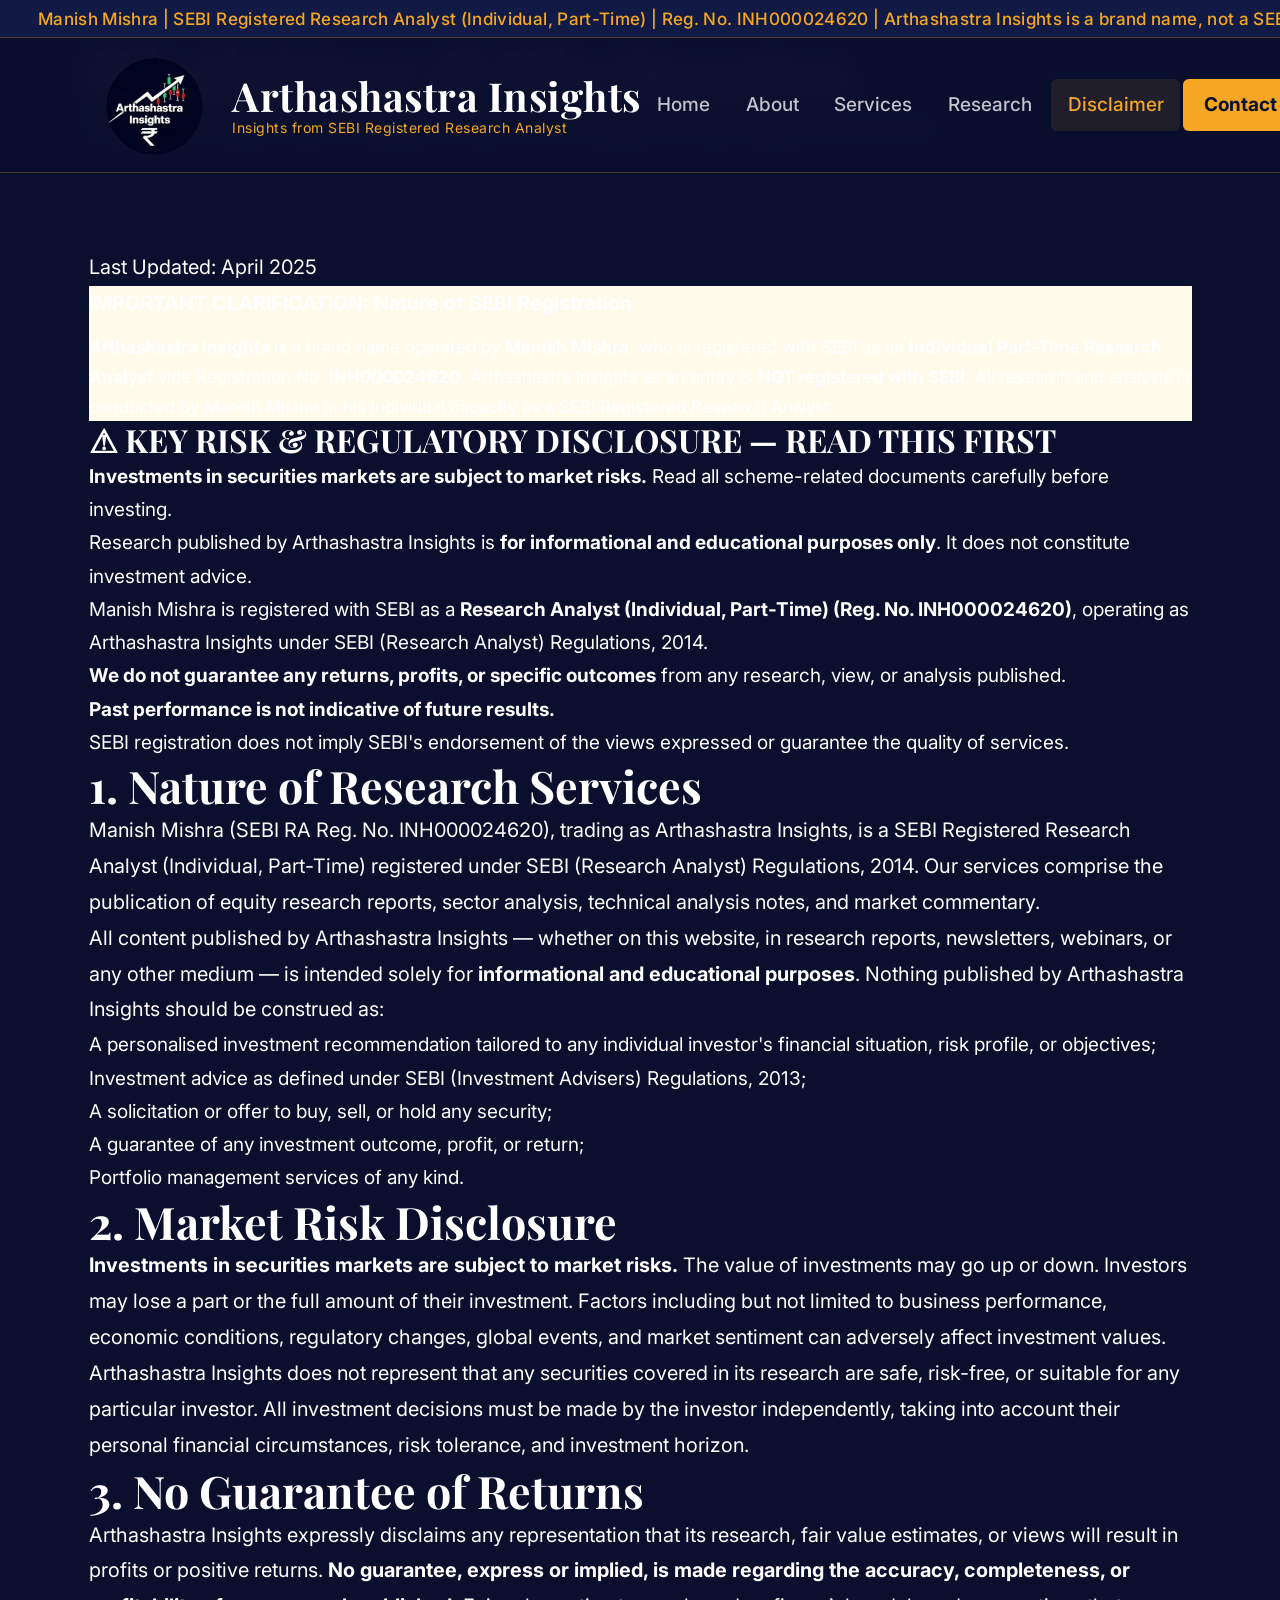
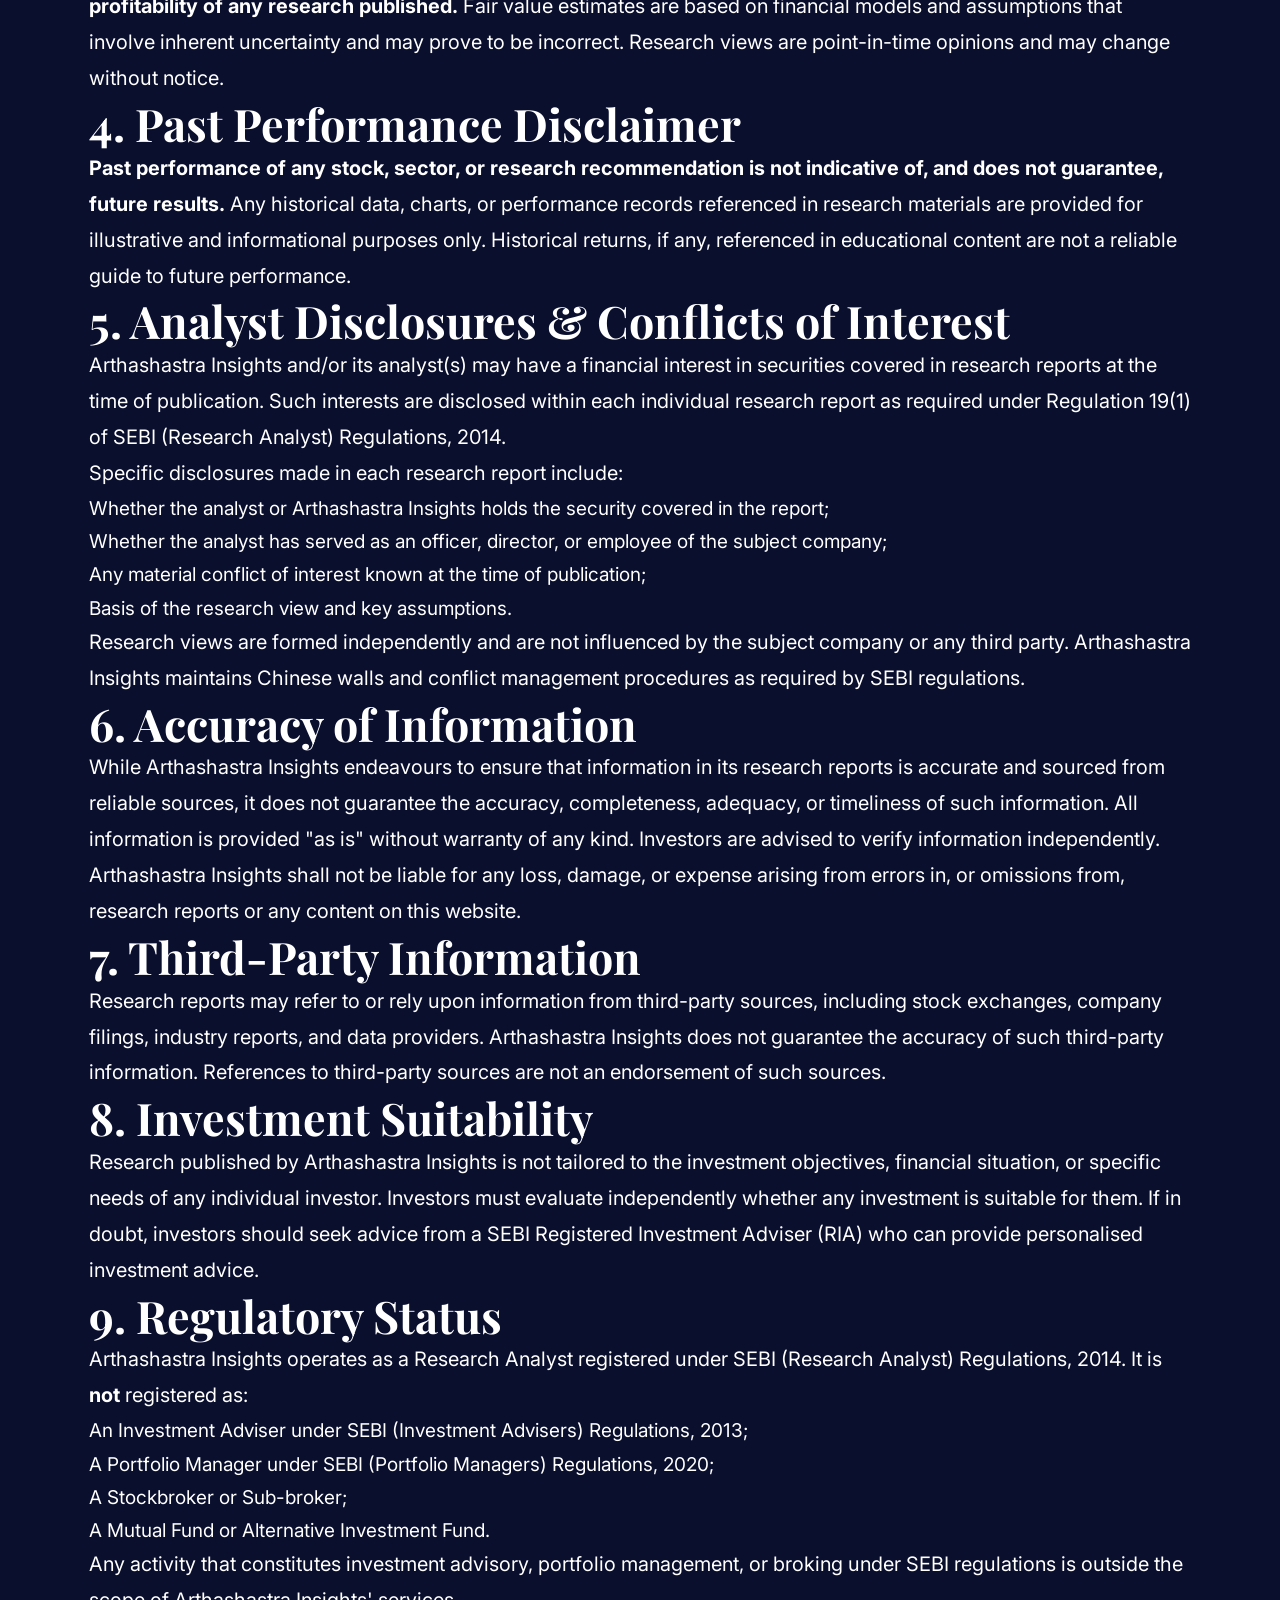
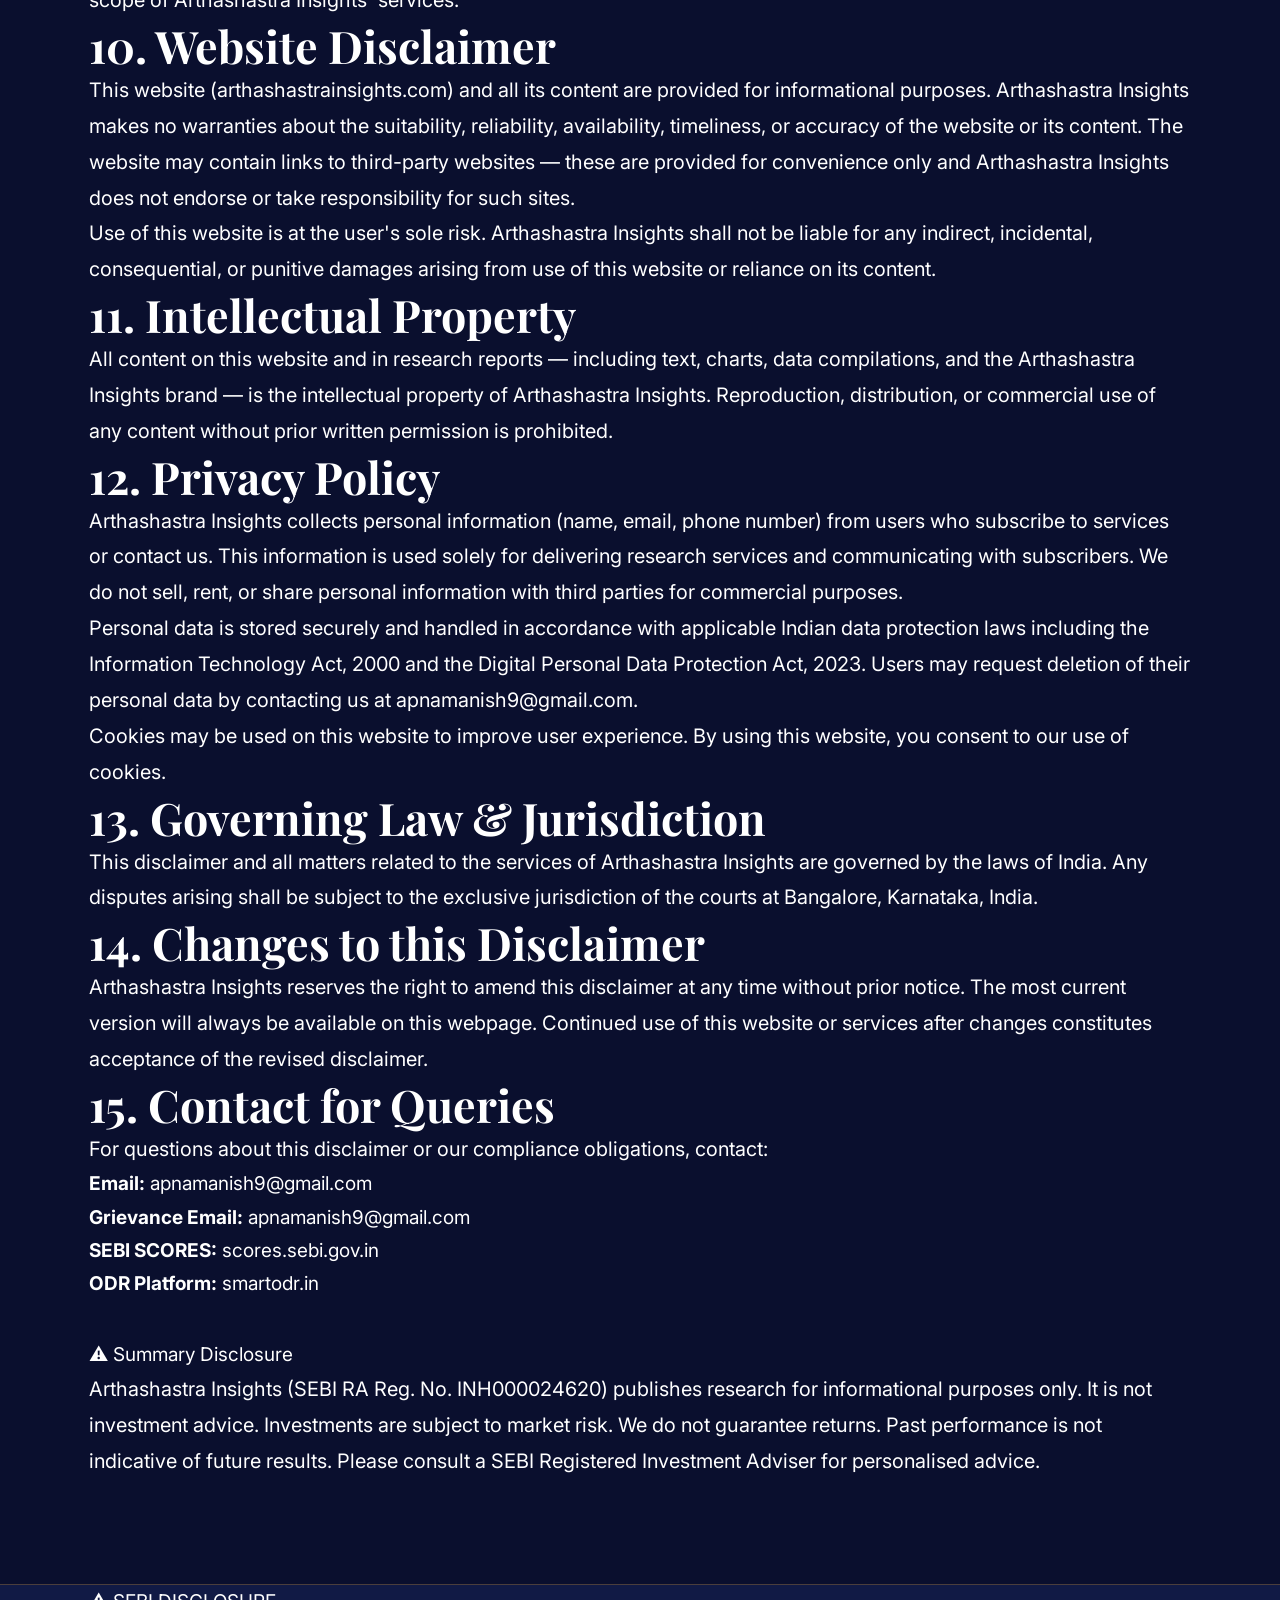
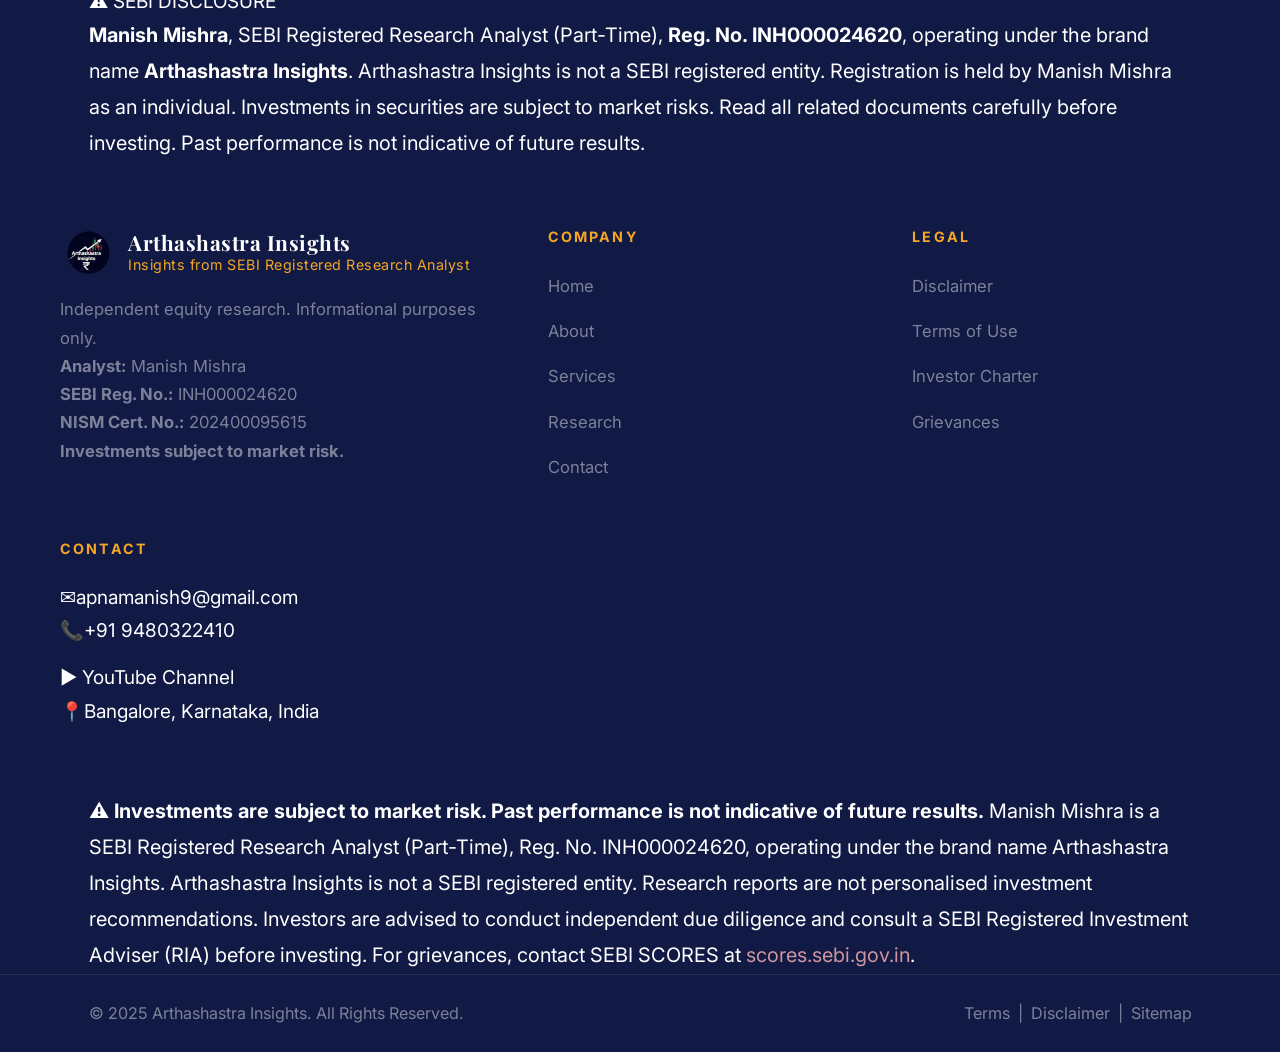
==== disclaimer.html @ aa4727e0 "Initial build - Arthashastra Insights SEBI RA website" ====
<!DOCTYPE html>
<html lang="en">
<head>
  <meta charset="UTF-8">
  <meta name="viewport" content="width=device-width, initial-scale=1.0">
  <meta name="author" content="Manish Mishra">
  <meta name="description" content="Full disclaimer, disclosures, and privacy policy of Arthashastra Insights — SEBI Registered Research Analyst. Reg. No. INH000024620.">
  <title>Disclaimer | Arthashastra Insights</title>
  <link rel="canonical" href="https://www.arthashastrainsights.com/disclaimer.html">
  <link rel="stylesheet" href="assets/css/style.css">
  <link rel="preconnect" href="https://fonts.googleapis.com">
  <link rel="preconnect" href="https://fonts.gstatic.com" crossorigin>
  <link href="https://fonts.googleapis.com/css2?family=Playfair+Display:wght@400;600;700&family=Inter:wght@300;400;500;600;700&display=swap" rel="stylesheet">
</head>
<body>

  <header class="site-header" role="banner">
    <div class="container header-inner">
      <a href="index.html" class="logo" aria-label="Arthashastra Insights Home">
        <img src="assets/images/Arthashastrainsights_logo.png" alt="Arthashastra Insights Logo" width="42" height="42">
        <div class="logo-text">
          <span class="logo-name">Arthashastra Insights</span>
          <span class="logo-tagline">Insights from SEBI Registered Research Analyst</span>
        </div>
      </a>
      <nav class="main-nav" role="navigation" aria-label="Main Navigation">
        <a href="index.html">Home</a>
        <a href="about.html">About</a>
        <a href="services.html">Services</a>
        <a href="stock-picks.html">Research</a>
        <a href="disclaimer.html" class="active">Disclaimer</a>
        <a href="contact.html" class="nav-cta">Contact Us</a>
        <a href="https://www.youtube.com/@Arthashastrainsights" target="_blank" rel="noopener noreferrer" class="nav-youtube" title="Watch on YouTube" aria-label="Watch on YouTube" style="padding:0.375rem 0.5rem;display:flex;align-items:center;line-height:1;"><svg xmlns="http://www.w3.org/2000/svg" viewBox="0 0 24 24" width="18" height="18" fill="#f5a623" style="display:block;"><path d="M23.498 6.186a3.016 3.016 0 0 0-2.122-2.136C19.505 3.545 12 3.545 12 3.545s-7.505 0-9.377.505A3.017 3.017 0 0 0 .502 6.186C0 8.07 0 12 0 12s0 3.93.502 5.814a3.016 3.016 0 0 0 2.122 2.136c1.871.505 9.376.505 9.376.505s7.505 0 9.377-.505a3.015 3.015 0 0 0 2.122-2.136C24 15.93 24 12 24 12s0-3.93-.502-5.814zM9.545 15.568V8.432L15.818 12l-6.273 3.568z"/></svg></a>
      </nav>
      <button class="hamburger" aria-label="Toggle navigation" aria-expanded="false">
        <span></span><span></span><span></span>
      </button>
    </div>
  </header>

  <div class="compliance-ticker" role="marquee" aria-label="Compliance information">
    <div class="ticker-track">
      <span class="ticker-item">Manish Mishra | SEBI Registered Research Analyst (Individual, Part-Time) | Reg. No. INH000024620 | Arthashastra Insights is a brand name, not a SEBI registered entity | Investments in securities market are subject to market risk. Read all related documents carefully before investing. | Registration granted by SEBI and certification from NISM in no way guarantee performance or assurance of returns | Past performance is not indicative of future results | NISM Certificate No.: 202400095615 |</span>
    </div>
  </div>

  <main class="page-offset">

    <section class="page-hero" aria-label="Disclaimer page header">
      <div class="container">
        <nav class="breadcrumb" aria-label="Breadcrumb">
          <a href="index.html">Home</a>
          <span>›</span>
          <span>Disclaimer</span>
        </nav>
        <h1>Disclaimer &amp; Disclosures</h1>
        <p>Please read carefully before using any content on this website or subscribing to our services.</p>
      </div>
    </section>

    <section class="section">
      <div class="container">
        <div class="legal-content">

          <p class="legal-date">Last Updated: April 2025</p>

          <!-- Important Clarification Box -->
          <div class="info-box mb-4" style="border-left:4px solid var(--accent);background:#fffbeb;">
            <p style="font-weight:700;color:var(--primary);margin-bottom:.5rem;">IMPORTANT CLARIFICATION: Nature of SEBI Registration</p>
            <p style="font-size:.9rem;color:var(--text-medium);line-height:1.75;margin:0;">
              <strong>Arthashastra Insights</strong> is a brand name operated by <strong>Manish Mishra</strong>, who is registered with SEBI as an <strong>Individual Part-Time Research Analyst</strong> vide Registration No. <strong>INH000024620</strong>. Arthashastra Insights as an entity is <strong>NOT registered with SEBI</strong>. All research and analysis is conducted by Manish Mishra in his individual capacity as a SEBI Registered Research Analyst.
            </p>
          </div>

          <!-- Big Red Box -->
          <div class="risk-banner" role="alert">
            <h3>⚠ KEY RISK &amp; REGULATORY DISCLOSURE — READ THIS FIRST</h3>
            <ul>
              <li><strong>Investments in securities markets are subject to market risks.</strong> Read all scheme-related documents carefully before investing.</li>
              <li>Research published by Arthashastra Insights is <strong>for informational and educational purposes only</strong>. It does not constitute investment advice.</li>
              <li>Manish Mishra is registered with SEBI as a <strong>Research Analyst (Individual, Part-Time) (Reg. No. INH000024620)</strong>, operating as Arthashastra Insights under SEBI (Research Analyst) Regulations, 2014.</li>
              <li><strong>We do not guarantee any returns, profits, or specific outcomes</strong> from any research, view, or analysis published.</li>
              <li><strong>Past performance is not indicative of future results.</strong></li>
              <li>SEBI registration does not imply SEBI's endorsement of the views expressed or guarantee the quality of services.</li>
            </ul>
          </div>

          <h2>1. Nature of Research Services</h2>
          <p>Manish Mishra (SEBI RA Reg. No. INH000024620), trading as Arthashastra Insights, is a SEBI Registered Research Analyst (Individual, Part-Time) registered under SEBI (Research Analyst) Regulations, 2014. Our services comprise the publication of equity research reports, sector analysis, technical analysis notes, and market commentary.</p>
          <p>All content published by Arthashastra Insights — whether on this website, in research reports, newsletters, webinars, or any other medium — is intended solely for <strong>informational and educational purposes</strong>. Nothing published by Arthashastra Insights should be construed as:</p>
          <ul>
            <li>A personalised investment recommendation tailored to any individual investor's financial situation, risk profile, or objectives;</li>
            <li>Investment advice as defined under SEBI (Investment Advisers) Regulations, 2013;</li>
            <li>A solicitation or offer to buy, sell, or hold any security;</li>
            <li>A guarantee of any investment outcome, profit, or return;</li>
            <li>Portfolio management services of any kind.</li>
          </ul>

          <h2>2. Market Risk Disclosure</h2>
          <p><strong>Investments in securities markets are subject to market risks.</strong> The value of investments may go up or down. Investors may lose a part or the full amount of their investment. Factors including but not limited to business performance, economic conditions, regulatory changes, global events, and market sentiment can adversely affect investment values.</p>
          <p>Arthashastra Insights does not represent that any securities covered in its research are safe, risk-free, or suitable for any particular investor. All investment decisions must be made by the investor independently, taking into account their personal financial circumstances, risk tolerance, and investment horizon.</p>

          <h2>3. No Guarantee of Returns</h2>
          <p>Arthashastra Insights expressly disclaims any representation that its research, fair value estimates, or views will result in profits or positive returns. <strong>No guarantee, express or implied, is made regarding the accuracy, completeness, or profitability of any research published.</strong> Fair value estimates are based on financial models and assumptions that involve inherent uncertainty and may prove to be incorrect. Research views are point-in-time opinions and may change without notice.</p>

          <h2>4. Past Performance Disclaimer</h2>
          <p><strong>Past performance of any stock, sector, or research recommendation is not indicative of, and does not guarantee, future results.</strong> Any historical data, charts, or performance records referenced in research materials are provided for illustrative and informational purposes only. Historical returns, if any, referenced in educational content are not a reliable guide to future performance.</p>

          <h2>5. Analyst Disclosures &amp; Conflicts of Interest</h2>
          <p>Arthashastra Insights and/or its analyst(s) may have a financial interest in securities covered in research reports at the time of publication. Such interests are disclosed within each individual research report as required under Regulation 19(1) of SEBI (Research Analyst) Regulations, 2014.</p>
          <p>Specific disclosures made in each research report include:</p>
          <ul>
            <li>Whether the analyst or Arthashastra Insights holds the security covered in the report;</li>
            <li>Whether the analyst has served as an officer, director, or employee of the subject company;</li>
            <li>Any material conflict of interest known at the time of publication;</li>
            <li>Basis of the research view and key assumptions.</li>
          </ul>
          <p>Research views are formed independently and are not influenced by the subject company or any third party. Arthashastra Insights maintains Chinese walls and conflict management procedures as required by SEBI regulations.</p>

          <h2>6. Accuracy of Information</h2>
          <p>While Arthashastra Insights endeavours to ensure that information in its research reports is accurate and sourced from reliable sources, it does not guarantee the accuracy, completeness, adequacy, or timeliness of such information. All information is provided "as is" without warranty of any kind. Investors are advised to verify information independently.</p>
          <p>Arthashastra Insights shall not be liable for any loss, damage, or expense arising from errors in, or omissions from, research reports or any content on this website.</p>

          <h2>7. Third-Party Information</h2>
          <p>Research reports may refer to or rely upon information from third-party sources, including stock exchanges, company filings, industry reports, and data providers. Arthashastra Insights does not guarantee the accuracy of such third-party information. References to third-party sources are not an endorsement of such sources.</p>

          <h2>8. Investment Suitability</h2>
          <p>Research published by Arthashastra Insights is not tailored to the investment objectives, financial situation, or specific needs of any individual investor. Investors must evaluate independently whether any investment is suitable for them. If in doubt, investors should seek advice from a SEBI Registered Investment Adviser (RIA) who can provide personalised investment advice.</p>

          <h2>9. Regulatory Status</h2>
          <p>Arthashastra Insights operates as a Research Analyst registered under SEBI (Research Analyst) Regulations, 2014. It is <strong>not</strong> registered as:</p>
          <ul>
            <li>An Investment Adviser under SEBI (Investment Advisers) Regulations, 2013;</li>
            <li>A Portfolio Manager under SEBI (Portfolio Managers) Regulations, 2020;</li>
            <li>A Stockbroker or Sub-broker;</li>
            <li>A Mutual Fund or Alternative Investment Fund.</li>
          </ul>
          <p>Any activity that constitutes investment advisory, portfolio management, or broking under SEBI regulations is outside the scope of Arthashastra Insights' services.</p>

          <h2>10. Website Disclaimer</h2>
          <p>This website (arthashastrainsights.com) and all its content are provided for informational purposes. Arthashastra Insights makes no warranties about the suitability, reliability, availability, timeliness, or accuracy of the website or its content. The website may contain links to third-party websites — these are provided for convenience only and Arthashastra Insights does not endorse or take responsibility for such sites.</p>
          <p>Use of this website is at the user's sole risk. Arthashastra Insights shall not be liable for any indirect, incidental, consequential, or punitive damages arising from use of this website or reliance on its content.</p>

          <h2>11. Intellectual Property</h2>
          <p>All content on this website and in research reports — including text, charts, data compilations, and the Arthashastra Insights brand — is the intellectual property of Arthashastra Insights. Reproduction, distribution, or commercial use of any content without prior written permission is prohibited.</p>

          <h2 id="privacy">12. Privacy Policy</h2>
          <p>Arthashastra Insights collects personal information (name, email, phone number) from users who subscribe to services or contact us. This information is used solely for delivering research services and communicating with subscribers. We do not sell, rent, or share personal information with third parties for commercial purposes.</p>
          <p>Personal data is stored securely and handled in accordance with applicable Indian data protection laws including the Information Technology Act, 2000 and the Digital Personal Data Protection Act, 2023. Users may request deletion of their personal data by contacting us at apnamanish9@gmail.com.</p>
          <p>Cookies may be used on this website to improve user experience. By using this website, you consent to our use of cookies.</p>

          <h2>13. Governing Law &amp; Jurisdiction</h2>
          <p>This disclaimer and all matters related to the services of Arthashastra Insights are governed by the laws of India. Any disputes arising shall be subject to the exclusive jurisdiction of the courts at Bangalore, Karnataka, India.</p>

          <h2>14. Changes to this Disclaimer</h2>
          <p>Arthashastra Insights reserves the right to amend this disclaimer at any time without prior notice. The most current version will always be available on this webpage. Continued use of this website or services after changes constitutes acceptance of the revised disclaimer.</p>

          <h2>15. Contact for Queries</h2>
          <p>For questions about this disclaimer or our compliance obligations, contact:</p>
          <ul>
            <li><strong>Email:</strong> apnamanish9@gmail.com</li>
            <li><strong>Grievance Email:</strong> apnamanish9@gmail.com</li>
            <li><strong>SEBI SCORES:</strong> <a href="https://scores.sebi.gov.in" target="_blank" rel="noopener noreferrer">scores.sebi.gov.in</a></li>
            <li><strong>ODR Platform:</strong> <a href="https://smartodr.in" target="_blank" rel="noopener noreferrer">smartodr.in</a></li>
          </ul>

          <div class="risk-box mt-4">
            <div class="risk-box-title">⚠ Summary Disclosure</div>
            <p>Arthashastra Insights (SEBI RA Reg. No. INH000024620) publishes research for informational purposes only. It is not investment advice. Investments are subject to market risk. We do not guarantee returns. Past performance is not indicative of future results. Please consult a SEBI Registered Investment Adviser for personalised advice.</p>
          </div>

        </div>
      </div>
    </section>

  </main>

  <footer class="site-footer" role="contentinfo">
    <div class="footer-compliance">
      <div class="container">
        <div class="footer-compliance-inner">
          <div class="compliance-badge">⚠ SEBI DISCLOSURE</div>
          <p class="compliance-text">
            <strong>Manish Mishra</strong>, SEBI Registered Research Analyst (Part-Time), <strong>Reg. No. INH000024620</strong>, operating under the brand name <strong>Arthashastra Insights</strong>. Arthashastra Insights is not a SEBI registered entity. Registration is held by Manish Mishra as an individual. Investments in securities are subject to market risks. Read all related documents carefully before investing. Past performance is not indicative of future results.
          </p>
        </div>
      </div>
    </div>
    <div class="footer-main">
      <div class="container footer-grid">
        <div class="footer-brand">
          <a href="index.html" class="logo">
            <img src="assets/images/Arthashastrainsights_logo.png" alt="Arthashastra Insights" width="40" height="40">
            <div class="logo-text">
              <span class="logo-name">Arthashastra Insights</span>
              <span class="logo-tagline">Insights from SEBI Registered Research Analyst</span>
            </div>
          </a>
          <p>Independent equity research. Informational purposes only.</p>
          <div class="footer-reg">
            <p><strong>Analyst:</strong> Manish Mishra</p>
            <p><strong>SEBI Reg. No.:</strong> INH000024620</p>
            <p><strong>NISM Cert. No.:</strong> 202400095615</p>
            <p><strong>Investments subject to market risk.</strong></p>
          </div>
        </div>
        <div class="footer-col">
          <h5>Company</h5>
          <ul>
            <li><a href="index.html">Home</a></li>
            <li><a href="about.html">About</a></li>
            <li><a href="services.html">Services</a></li>
            <li><a href="stock-picks.html">Research</a></li>
            <li><a href="contact.html">Contact</a></li>
          </ul>
        </div>
        <div class="footer-col">
          <h5>Legal</h5>
          <ul>
            <li><a href="disclaimer.html">Disclaimer</a></li>
            <li><a href="terms-of-use.html">Terms of Use</a></li>
            <li><a href="investor-charter.html">Investor Charter</a></li>
            <li><a href="grievance-redressal.html">Grievances</a></li>
          </ul>
        </div>
        <div class="footer-col">
          <h5>Contact</h5>
          <div class="footer-contact-item"><span class="icon">✉</span><span>apnamanish9@gmail.com</span></div>
          <div class="footer-contact-item"><span class="icon">📞</span><span>+91 9480322410</span></div>
          <div class="footer-contact-item" style="margin-top:.75rem;">
            <span class="icon">▶</span>
            <span><a href="https://www.youtube.com/@Arthashastrainsights" target="_blank" rel="noopener noreferrer" style="color:var(--accent-light);">YouTube Channel</a></span>
          </div>
          <div class="footer-contact-item"><span class="icon">📍</span><span>Bangalore, Karnataka, India</span></div>
        </div>
      </div>
    </div>
    <div class="footer-sebi-bar">
      <div class="container">
        <p><strong>⚠ Investments are subject to market risk. Past performance is not indicative of future results.</strong> Manish Mishra is a SEBI Registered Research Analyst (Part-Time), Reg. No. INH000024620, operating under the brand name Arthashastra Insights. Arthashastra Insights is not a SEBI registered entity. Research reports are not personalised investment recommendations. Investors are advised to conduct independent due diligence and consult a SEBI Registered Investment Adviser (RIA) before investing. For grievances, contact SEBI SCORES at <a href="https://scores.sebi.gov.in" target="_blank" rel="noopener noreferrer" style="color:rgba(255,180,180,0.8);">scores.sebi.gov.in</a>.</p>
      </div>
    </div>
    <div class="footer-bottom">
      <div class="container footer-bottom-inner">
        <p>&copy; 2025 Arthashastra Insights. All Rights Reserved.</p>
        <p><a href="terms-of-use.html">Terms</a> &nbsp;|&nbsp; <a href="disclaimer.html">Disclaimer</a> &nbsp;|&nbsp; <a href="sitemap.xml">Sitemap</a></p>
      </div>
    </div>
  </footer>

  <button id="backToTop" style="position:fixed;bottom:1.5rem;right:1.5rem;width:44px;height:44px;background:var(--accent);color:var(--primary);border-radius:50%;font-size:1.125rem;box-shadow:var(--shadow-md);opacity:0;pointer-events:none;transition:var(--transition);z-index:900;" aria-label="Back to top">↑</button>
  <style>#backToTop.visible{opacity:1;pointer-events:auto;}</style>
  <script src="assets/js/main.js" defer></script>
</body>
</html>
---- assets/css/style.css ----
/* ============================================================
   Arthashastra Insights — Single Page Stylesheet
   Manish Mishra | SEBI RA INH000024620
   ============================================================ */

@import url('https://fonts.googleapis.com/css2?family=Playfair+Display:wght@400;600;700&family=Inter:wght@300;400;500;600;700&display=swap');

/* ── Variables ── */
:root {
  --navy:         #0a0f2e;
  --navy-mid:     #111a45;
  --deepblue:     #1a2456;
  --deepblue-mid: #1e2d6b;
  --gold:         #f5a623;
  --gold-light:   #fbbf24;
  --gold-dark:    #d18a0f;
  --white:        #ffffff;
  --text-light:   rgba(255,255,255,0.75);
  --text-muted:   rgba(255,255,255,0.45);
  --border-gold:  rgba(245,166,35,0.25);
  --border-light: rgba(255,255,255,0.1);
  --danger:       #ef4444;
  --danger-bg:    rgba(239,68,68,0.1);
  --success:      #22c55e;
  --success-bg:   rgba(34,197,94,0.1);
  --shadow-sm:    0 2px 8px rgba(0,0,0,0.3);
  --shadow-md:    0 4px 20px rgba(0,0,0,0.35);
  --shadow-lg:    0 10px 40px rgba(0,0,0,0.4);
  --radius-sm:    6px;
  --radius-md:    12px;
  --radius-lg:    20px;
  --radius-xl:    28px;
  --transition:   all 0.3s cubic-bezier(0.4,0,0.2,1);
  --nav-h:        120px;
  --ticker-h:     38px;
  --offset:       calc(var(--nav-h) + var(--ticker-h));
  --max-w:        1160px;
  --font-serif:   'Playfair Display', Georgia, serif;
  --font-sans:    'Inter', system-ui, -apple-system, sans-serif;
}

/* ── Reset ── */
*,*::before,*::after{box-sizing:border-box;margin:0;padding:0}
html{scroll-behavior:smooth;font-size:19px;-webkit-text-size-adjust:100%}
body{font-family:var(--font-sans);background:var(--navy);color:var(--white);font-size:19px;line-height:1.75;overflow-x:hidden}
img{max-width:100%;height:auto;display:block}
a{color:inherit;text-decoration:none}
ul,ol{list-style:none}
button{cursor:pointer;border:none;background:none;font-family:inherit}
input,textarea,select{font-family:inherit;font-size:1.05rem;padding:12px 16px}
table{border-collapse:collapse;width:100%;font-size:1rem}

/* ── Typography ── */
h1,h2,h3,h4,h5,h6{font-family:var(--font-serif);font-weight:700;line-height:1.2;color:var(--white)}
h1{font-size:clamp(2.5rem,5vw,4rem)}
h2{font-size:clamp(2rem,3.5vw,3rem)}
h3{font-size:clamp(1.4rem,2.5vw,2rem)}
h4{font-size:1.35rem}
h5{font-size:1.1rem}
h6{font-size:1rem}
p{font-size:1.05rem;line-height:1.8}
.lead{font-size:1.25rem;color:var(--text-light);line-height:1.8}

/* ── Layout ── */
.container{max-width:var(--max-w);margin:0 auto;padding:0 1.5rem}
.section{padding:5.5rem 0}
.section-alt{background:var(--deepblue)}
.section-alt.dark{background:var(--navy)}
.text-center{text-align:center}
.two-col{display:grid;grid-template-columns:1fr 1fr;gap:3.5rem;align-items:start}
.three-col{display:grid;grid-template-columns:repeat(3,1fr);gap:1.75rem}
.flex{display:flex}
.items-center{align-items:center}
.gap-1{gap:.5rem}
.gap-2{gap:1rem}
.mt-1{margin-top:.5rem}
.mt-2{margin-top:1rem}
.mt-3{margin-top:1.5rem}
.mt-4{margin-top:2rem}
.mb-2{margin-bottom:1rem}
.mb-3{margin-bottom:1.5rem}
.section-offset{scroll-margin-top:var(--offset)}

/* ── Section Header ── */
.section-label{
  display:inline-block;font-size:.6875rem;font-weight:600;
  letter-spacing:.2em;text-transform:uppercase;color:var(--gold);
  margin-bottom:.875rem
}
.section-divider{
  display:block;width:48px;height:3px;
  background:var(--gold);border-radius:2px;margin:.875rem auto 0
}
.section-divider.left{margin-left:0}

/* ── Buttons ── */
.btn{
  display:inline-flex;align-items:center;justify-content:center;
  gap:.5rem;padding:14px 32px;border-radius:var(--radius-sm);
  font-size:1.1rem;font-weight:600;transition:var(--transition);
  cursor:pointer;white-space:nowrap;border:2px solid transparent;
  font-family:var(--font-sans)
}
.btn-gold{background:var(--gold);color:var(--navy);border-color:var(--gold)}
.btn-gold:hover{background:var(--gold-light);border-color:var(--gold-light)}
.btn-outline{background:transparent;color:var(--gold);border-color:var(--gold)}
.btn-outline:hover{background:rgba(245,166,35,.12)}
.btn-lg{padding:.875rem 2rem;font-size:1rem}
.btn-sm{padding:.5rem 1.125rem;font-size:.875rem}
.btn-danger{background:var(--danger);color:#fff;border-color:var(--danger)}

/* ═════════════════════════════════════════
   COMPLIANCE TICKER
═════════════════════════════════════════ */
.compliance-ticker{
  position:fixed;top:0;left:0;right:0;z-index:1100;
  height:var(--ticker-h);background:var(--navy-mid);
  border-bottom:1px solid var(--border-gold);
  overflow:hidden;display:flex;align-items:center
}
.ticker-track{
  display:flex;white-space:nowrap;
  animation:tickerScroll 55s linear infinite
}
.ticker-item{
  font-size:0.9rem;font-weight:500;color:var(--gold);
  letter-spacing:.02em;padding:0 2rem
}
@keyframes tickerScroll{
  0%{transform:translateX(0)}
  100%{transform:translateX(-50%)}
}

/* ═════════════════════════════════════════
   NAVBAR
═════════════════════════════════════════ */
.site-header{
  position:fixed;top:var(--ticker-h);left:0;right:0;z-index:1000;
  min-height:var(--nav-h);height:auto;
  background:rgba(10,15,46,0.97);
  backdrop-filter:blur(14px);-webkit-backdrop-filter:blur(14px);
  border-bottom:1px solid var(--border-gold);
  transition:var(--transition);
  padding:12px 0
}
.site-header.scrolled{
  background:rgba(10,15,46,0.99);
  box-shadow:0 2px 24px rgba(0,0,0,0.4)
}
.header-inner{
  display:flex;align-items:center;
  justify-content:space-between;height:100%
}
.logo{display:flex;align-items:center;gap:10px;text-decoration:none;flex-shrink:0}
.logo img{height:110px;width:auto;object-fit:contain}
.logo-text{display:flex;flex-direction:column;gap:2px}
.logo-name{
  font-family:var(--font-serif);font-size:40px;font-weight:700;
  color:var(--white);line-height:1.1;letter-spacing:.5px;margin:0;padding:0
}
.logo-tagline{
  font-size:14px;font-weight:400;letter-spacing:.5px;
  color:var(--gold);line-height:1.2;margin:0;padding:0
}
.footer-brand .logo img{height:48px}
.footer-brand .logo-name{font-size:1.1rem}
.footer-brand .logo-tagline{font-size:0.75rem}
.main-nav{display:flex;align-items:center;gap:.125rem}
.main-nav a{
  font-size:1rem;font-weight:500;color:var(--text-light);
  padding:.5rem .875rem;border-radius:var(--radius-sm);
  transition:var(--transition);white-space:nowrap
}
.main-nav a:hover,.main-nav a.active{color:var(--white);background:rgba(245,166,35,.1)}
.main-nav a.active{color:var(--gold)}
.nav-cta{
  background:var(--gold)!important;color:var(--navy)!important;
  font-weight:700!important;padding:.5rem 1.125rem!important
}
.nav-cta:hover{background:var(--gold-light)!important;color:var(--navy)!important}
.nav-youtube{
  display:flex;align-items:center;padding:.375rem .5rem;
  border-radius:var(--radius-sm);opacity:.85;transition:var(--transition)
}
.nav-youtube:hover{opacity:1;background:rgba(245,166,35,.12)}
.hamburger{
  display:none;flex-direction:column;gap:5px;padding:6px;
  border-radius:var(--radius-sm)
}
.hamburger span{
  display:block;width:22px;height:2px;
  background:var(--white);border-radius:2px;transition:var(--transition)
}
.hamburger.open span:nth-child(1){transform:rotate(45deg) translate(4px,4px)}
.hamburger.open span:nth-child(2){opacity:0;transform:scaleX(0)}
.hamburger.open span:nth-child(3){transform:rotate(-45deg) translate(4px,-4px)}

/* page offset for fixed header */
.page-start{padding-top:calc(var(--ticker-h) + var(--nav-h))}

/* ═════════════════════════════════════════
   HERO
═════════════════════════════════════════ */
.hero{
  min-height:100vh;display:flex;align-items:center;
  background:var(--navy);position:relative;overflow:hidden;
  padding:7rem 0 5rem
}
.hero::before{
  content:'';position:absolute;inset:0;
  background-image:
    repeating-linear-gradient(90deg,rgba(245,166,35,.03) 0,rgba(245,166,35,.03) 1px,transparent 1px,transparent 48px),
    repeating-linear-gradient(0deg,rgba(245,166,35,.03) 0,rgba(245,166,35,.03) 1px,transparent 1px,transparent 48px);
  pointer-events:none
}
.hero::after{
  content:'';position:absolute;
  right:-10%;bottom:-10%;
  width:60%;padding-bottom:60%;
  background:radial-gradient(circle,rgba(245,166,35,.07) 0,transparent 70%);
  pointer-events:none
}
.hero-inner{position:relative;z-index:1;max-width:780px}
.hero .eyebrow{
  display:inline-block;font-size:.6875rem;font-weight:600;
  letter-spacing:.2em;text-transform:uppercase;color:var(--gold);
  margin-bottom:1.25rem;
  background:rgba(245,166,35,.1);border:1px solid rgba(245,166,35,.25);
  padding:.375rem .875rem;border-radius:var(--radius-sm)
}
.hero h1{
  margin-bottom:1.25rem;color:var(--white);
  text-shadow:0 2px 20px rgba(0,0,0,.4)
}
.hero h1 span{color:var(--gold)}
.hero .lead{margin-bottom:2rem;max-width:640px}
.hero-actions{display:flex;gap:1rem;flex-wrap:wrap;margin-bottom:50px}
.hero-badge{
  display:inline-flex;align-items:center;gap:.5rem;
  font-size:0.9rem;color:var(--text-muted);
  border-top:1px solid var(--border-light);
  padding-top:1.5rem;margin-top:.25rem
}

/* ═════════════════════════════════════════
   ABOUT
═════════════════════════════════════════ */
.photo-placeholder{
  width:180px;height:180px;border-radius:50%;
  border:3px solid var(--gold);
  background:var(--navy-mid);
  display:flex;align-items:center;justify-content:center;
  font-size:.9375rem;color:var(--text-muted);font-weight:500;
  flex-shrink:0
}
.about-name{
  font-size:clamp(1.5rem,3vw,2rem);margin-bottom:.375rem
}
.about-title{
  font-size:.9375rem;color:var(--gold);font-weight:600;
  margin-bottom:1.25rem;font-family:var(--font-sans)
}
.badge-row{display:flex;flex-wrap:wrap;gap:.625rem;margin:1.5rem 0}
.badge{
  font-size:.75rem;font-weight:600;padding:.375rem .875rem;
  border-radius:var(--radius-sm);background:rgba(245,166,35,.12);
  border:1px solid rgba(245,166,35,.3);color:var(--gold);
  white-space:nowrap
}
.about-bio{
  text-align:justify;hyphens:auto;max-width:580px;
  line-height:1.85;font-size:1.1rem;
  color:rgba(255,255,255,.75);margin-bottom:1.25rem
}
.note-box{
  background:rgba(245,166,35,.07);border:1px solid rgba(245,166,35,.35);
  border-left:4px solid var(--gold);border-radius:var(--radius-md);
  padding:1.125rem 1.25rem;margin-top:1.5rem
}
.note-box p{font-size:.8125rem;color:var(--text-light);line-height:1.7;margin:0}
.note-box strong{color:var(--gold)}

/* ═════════════════════════════════════════
   SERVICE CARDS / TRAINING CARDS
═════════════════════════════════════════ */
.card{
  background:rgba(255,255,255,.04);border:1px solid var(--border-light);
  border-radius:var(--radius-lg);padding:2rem 1.75rem;
  transition:var(--transition);position:relative;overflow:hidden
}
.card::before{
  content:'';position:absolute;top:0;left:0;right:0;height:3px;
  background:var(--gold);opacity:0;transition:var(--transition)
}
.card:hover{
  border-color:rgba(245,166,35,.4);
  transform:translateY(-4px);box-shadow:var(--shadow-md)
}
.card:hover::before{opacity:1}
.card-icon{font-size:2rem;margin-bottom:1rem}
.card-title{
  font-size:1.0625rem;font-family:var(--font-sans);font-weight:700;
  color:var(--white);margin-bottom:.75rem
}
.card-detail{
  display:flex;flex-direction:column;gap:.375rem;margin-bottom:1.25rem
}
.card-detail dt{
  font-size:.6875rem;font-weight:600;letter-spacing:.1em;
  text-transform:uppercase;color:var(--gold);margin-top:.625rem
}
.card-detail dd{font-size:.875rem;color:var(--text-light)}
.disclaimer-bar{
  background:rgba(239,68,68,.08);border:1px solid rgba(239,68,68,.25);
  border-radius:var(--radius-md);padding:1.125rem 1.5rem;margin-top:2.5rem
}
.disclaimer-bar p{font-size:.8125rem;color:rgba(255,200,200,.8);margin:0;line-height:1.7}

/* ═════════════════════════════════════════
   ACCORDION (Disclaimer)
═════════════════════════════════════════ */
.accordion{display:flex;flex-direction:column;gap:.75rem;max-width:820px;margin:0 auto}
.accordion-item{
  background:rgba(255,255,255,.04);border:1px solid var(--border-light);
  border-radius:var(--radius-md);overflow:hidden
}
.accordion-header{
  width:100%;display:flex;align-items:center;justify-content:space-between;
  padding:1.125rem 1.5rem;font-size:1.1rem;font-weight:600;
  color:var(--white);background:none;cursor:pointer;
  transition:var(--transition);text-align:left;gap:1rem
}
.accordion-header:hover{background:rgba(245,166,35,.06)}
.accordion-header.open{
  color:var(--gold);background:rgba(245,166,35,.07)
}
.accordion-icon{
  font-size:1.125rem;flex-shrink:0;transition:var(--transition)
}
.accordion-header.open .accordion-icon{transform:rotate(45deg)}
.accordion-body{
  max-height:0;overflow:hidden;transition:max-height .35s ease,padding .35s ease;
  padding:0 1.5rem
}
.accordion-body.open{
  max-height:600px;padding:0 1.5rem 1.25rem
}
.accordion-body p,
.accordion-body li{font-size:1rem;color:var(--text-light);line-height:1.8}
.accordion-body ul{padding-left:1.25rem}
.accordion-body li{list-style:disc;margin-bottom:.375rem}

/* ═════════════════════════════════════════
   GRIEVANCE TIMELINE
═════════════════════════════════════════ */
.timeline{display:flex;flex-direction:column;gap:0}
.timeline-step{
  display:grid;grid-template-columns:60px 1fr;gap:0 1.5rem;
  position:relative
}
.timeline-step:not(:last-child)::before{
  content:'';position:absolute;left:29px;top:56px;
  width:2px;bottom:-16px;background:var(--border-gold)
}
.timeline-num{
  width:48px;height:48px;border-radius:50%;
  background:var(--gold);color:var(--navy);
  display:flex;align-items:center;justify-content:center;
  font-size:1.125rem;font-weight:700;flex-shrink:0;
  margin-top:4px;font-family:var(--font-sans);
  box-shadow:0 0 0 6px rgba(245,166,35,.15)
}
.timeline-content{padding-bottom:2rem}
.timeline-content h4{color:var(--gold);font-size:1rem;margin-bottom:.5rem;font-family:var(--font-sans)}
.timeline-content p,.timeline-content a{font-size:.9rem;color:var(--text-light);line-height:1.7}
.timeline-content a{color:var(--gold);text-decoration:underline;text-underline-offset:2px}

.resolution-table{margin:2.5rem 0}
.resolution-table table{font-size:.875rem}
.resolution-table th{
  background:rgba(245,166,35,.12);color:var(--gold);
  padding:.75rem 1rem;font-weight:600;text-align:left;
  border-bottom:1px solid var(--border-gold)
}
.resolution-table td{
  padding:.75rem 1rem;color:var(--text-light);
  border-bottom:1px solid var(--border-light)
}
.complaint-table{margin-top:2rem}
.complaint-table th{
  background:rgba(255,255,255,.05);color:var(--text-light);
  padding:.625rem 1rem;font-size:.8125rem;text-align:left;
  border-bottom:1px solid var(--border-light)
}
.complaint-table td{
  padding:.625rem 1rem;color:var(--text-muted);
  font-size:.8125rem;border-bottom:1px solid rgba(255,255,255,.05)
}

/* ═════════════════════════════════════════
   CONTACT INFO
═════════════════════════════════════════ */
.contact-card{
  display:flex;align-items:flex-start;gap:1rem;
  background:rgba(255,255,255,.04);border:1px solid var(--border-light);
  border-radius:var(--radius-md);padding:1.25rem;
  margin-bottom:.875rem;transition:var(--transition)
}
.contact-card:hover{border-color:var(--border-gold)}
.contact-icon{
  width:42px;height:42px;border-radius:50%;
  background:rgba(245,166,35,.12);
  display:flex;align-items:center;justify-content:center;
  font-size:1.125rem;flex-shrink:0
}
.contact-card h4{font-size:.75rem;color:var(--gold);font-weight:600;
  text-transform:uppercase;letter-spacing:.1em;margin-bottom:.25rem;font-family:var(--font-sans)}
.contact-card p,.contact-card a{font-size:.9375rem;color:var(--text-light)}
.contact-card a:hover{color:var(--gold)}

/* ═════════════════════════════════════════
   FORMS
═════════════════════════════════════════ */
.form-group{margin-bottom:1.125rem}
.form-label{
  display:block;font-size:0.95rem;font-weight:600;
  color:rgba(255,255,255,.7);margin-bottom:.5rem;letter-spacing:.01em
}
.form-control{
  width:100%;padding:12px 16px;border-radius:var(--radius-sm);
  background:rgba(255,255,255,.07);border:1px solid var(--border-light);
  color:var(--white);font-size:1rem;transition:var(--transition);
  font-family:var(--font-sans)
}
.form-control::placeholder{color:rgba(255,255,255,.3)}
.form-control:focus{
  outline:none;border-color:rgba(245,166,35,.5);
  background:rgba(255,255,255,.09);
  box-shadow:0 0 0 3px rgba(245,166,35,.1)
}
.form-control option{background:var(--deepblue);color:var(--white)}
.form-error{font-size:.8rem;color:#fca5a5;margin-top:.375rem;display:none}
.form-note{
  font-size:.8rem;color:var(--text-muted);
  background:rgba(255,255,255,.04);border:1px solid var(--border-light);
  border-radius:var(--radius-sm);padding:.75rem 1rem;
  margin-bottom:1.5rem;line-height:1.65
}
.form-success{
  background:var(--success-bg);border:1px solid rgba(34,197,94,.3);
  border-radius:var(--radius-md);padding:1.5rem;text-align:center;
  display:none
}
.form-success p{color:#86efac;font-weight:500}

/* ═════════════════════════════════════════
   FOOTER
═════════════════════════════════════════ */
.site-footer{background:var(--navy-mid);border-top:1px solid var(--border-gold)}
.footer-grid{
  display:grid;grid-template-columns:1.4fr 1fr 1fr;
  gap:3rem;padding:3.5rem 0
}
.footer-brand .logo{margin-bottom:1rem}
.footer-brand p{font-size:.875rem;color:var(--text-muted);line-height:1.7}
.footer-brand .sub{font-size:.8125rem;color:var(--text-muted);margin-top:.25rem}
.footer-col h5{
  font-size:.75rem;font-weight:700;letter-spacing:.15em;
  text-transform:uppercase;color:var(--gold);margin-bottom:1.25rem;
  font-family:var(--font-sans)
}
.footer-col ul{display:flex;flex-direction:column;gap:.625rem}
.footer-col ul a{
  font-size:.875rem;color:var(--text-muted);transition:var(--transition)
}
.footer-col ul a:hover{color:var(--white)}
.footer-col .contact-line{
  display:flex;align-items:flex-start;gap:.625rem;
  font-size:.875rem;color:var(--text-muted);margin-bottom:.625rem
}
.footer-col .contact-line span:first-child{flex-shrink:0;font-size:1rem}
.footer-col .contact-line a{color:var(--text-muted)}
.footer-col .contact-line a:hover{color:var(--gold)}

.footer-sebi{
  background:rgba(0,0,0,.25);border-top:1px solid var(--border-gold);
  padding:1.5rem 0
}
.footer-sebi p{
  font-size:0.88rem;color:var(--text-muted);line-height:1.8;text-align:center
}
.footer-sebi strong{color:rgba(255,255,255,.7)}
.footer-bottom{
  border-top:1px solid var(--border-light);padding:1.25rem 0
}
.footer-bottom-inner{
  display:flex;align-items:center;justify-content:space-between;
  flex-wrap:wrap;gap:.5rem
}
.footer-bottom p{font-size:0.85rem;color:var(--text-muted)}

/* ═════════════════════════════════════════
   HERO SLIDESHOW
═════════════════════════════════════════ */
.hero-slide{
  position:absolute;inset:0;opacity:0;
  transition:opacity 1.5s ease;
  background-size:cover;background-position:center
}
.hero-slide.active{opacity:1}
.slide-quote{
  position:absolute;bottom:80px;left:50%;
  transform:translateX(-50%);text-align:center;
  background:rgba(0,0,0,0.4);padding:16px 32px;
  border-radius:8px;max-width:700px;width:90%;
  margin-top:40px
}
.slide-quote-text{
  font-style:italic;font-size:1.1rem;color:#fff;
  opacity:.9;margin-bottom:8px;line-height:1.6
}
.slide-quote-attr{
  font-size:0.95rem;color:#f5a623;font-style:normal;font-weight:600
}
.slide-dots{
  position:absolute;bottom:80px;left:50%;
  transform:translateX(-50%);display:flex;gap:8px;z-index:2
}
.slide-dot{
  width:8px;height:8px;border-radius:50%;
  background:rgba(255,255,255,0.3);cursor:pointer;
  transition:background 0.3s
}
.slide-dot.active{background:#f5a623}

/* ═════════════════════════════════════════
   MARKET TICKER
═════════════════════════════════════════ */
#market-ticker{
  width:100%;margin:0;padding:0;
  background:#0d1117;
}
#market-ticker .tradingview-widget-container{
  width:100%;margin:0;padding:0
}

/* ═════════════════════════════════════════
   SERVICE / COURSE CARDS WITH BG IMAGE
═════════════════════════════════════════ */
.card-img{
  background-size:cover;
  background-position:center;
  min-height:320px;
  padding:32px;
  border:1px solid rgba(245,166,35,0.3);
  background-color:transparent
}
.card-img:hover{
  border-color:#f5a623;
  transform:scale(1.02);
  box-shadow:var(--shadow-lg)
}
.card-img .card-detail dt,.card-img .card-detail dd,
.card-img .card-title,.card-img p{color:#fff}

/* ═════════════════════════════════════════
   VISION & MISSION
═════════════════════════════════════════ */
.vision-mission{background:#1a2456;padding:80px 0}
.vm-grid{
  display:grid;grid-template-columns:1fr 1px 1fr;
  gap:60px;max-width:1000px;margin:0 auto;
  padding:0 40px;align-items:start
}
.vm-divider{background:rgba(245,166,35,0.3)}
.vm-col{text-align:center;padding:0 20px}
.vm-heading{
  font-family:var(--font-serif);font-size:1.6rem;
  color:#f5a623;margin:20px 0 16px;font-weight:600
}
.vm-text{
  font-size:1.05rem;color:rgba(255,255,255,.75);
  line-height:1.8
}

/* ═════════════════════════════════════════
   WHY CHOOSE US
═════════════════════════════════════════ */
.why-choose-us{background:#F8F7F4;padding:100px 0}
.why-section-title{color:#111827;font-size:2.2rem;letter-spacing:0.5px}
.why-title-underline{
  width:60px;height:3px;background:#f5a623;
  margin:12px auto 8px;border-radius:2px
}
.why-grid{
  display:grid;grid-template-columns:repeat(4,1fr);
  gap:24px;max-width:1200px;margin:60px auto 0;
  padding:0 40px
}
.why-item{
  text-align:center;cursor:default;
  background:#ffffff;padding:32px 24px;
  border-radius:8px;border-top:3px solid transparent;
  box-shadow:0 1px 4px rgba(0,0,0,0.06);
  transition:all 0.25s ease
}
.why-item:hover{
  box-shadow:0 4px 16px rgba(0,0,0,0.1);
  transform:translateY(-2px)
}
.why-item-credibility{border-top-color:#2563EB}
.why-item-credibility:hover{background:rgba(37,99,235,0.04)}
.why-item-credibility:hover svg{stroke:#2563EB}
.why-item-expertise{border-top-color:#059669}
.why-item-expertise:hover{background:rgba(5,150,105,0.04)}
.why-item-expertise:hover svg{stroke:#059669}
.why-item-process{border-top-color:#D97706}
.why-item-process:hover{background:rgba(217,119,6,0.04)}
.why-item-process:hover svg{stroke:#D97706}
.why-item-trust{border-top-color:#7C3AED}
.why-item-trust:hover{background:rgba(124,58,237,0.04)}
.why-item-trust:hover svg{stroke:#7C3AED}
.why-item:hover .why-text{color:#030712}
.why-title{
  font-size:13px;letter-spacing:2px;
  color:#6B7280;text-transform:uppercase;
  margin-top:14px;font-family:var(--font-sans)
}
.why-text{
  font-size:1.05rem;font-weight:500;
  color:#111827;margin-top:10px
}

/* ═════════════════════════════════════════
   FLOATING ELEMENTS
═════════════════════════════════════════ */
#backToTop{
  position:fixed;bottom:90px;right:24px;width:46px;height:46px;
  background:var(--gold);color:var(--navy);border-radius:50%;
  font-size:1.125rem;box-shadow:var(--shadow-md);
  opacity:0;pointer-events:none;transition:var(--transition);z-index:9998;
  display:flex;align-items:center;justify-content:center
}
#backToTop.visible{opacity:1;pointer-events:auto}

.whatsapp-float{
  position:fixed;bottom:24px;right:24px;
  z-index:9999;width:56px;height:56px;
  background:#25D366;border-radius:50%;
  display:flex;align-items:center;justify-content:center;
  box-shadow:0 4px 12px rgba(37,211,102,0.4);
  text-decoration:none;overflow:hidden;
  transition:transform 0.2s;
  animation:whatsapp-pulse 3s infinite
}
.whatsapp-float:hover{transform:scale(1.1)}
@keyframes whatsapp-pulse{
  0%{box-shadow:0 4px 12px rgba(37,211,102,0.4)}
  50%{box-shadow:0 4px 20px rgba(37,211,102,0.7)}
  100%{box-shadow:0 4px 12px rgba(37,211,102,0.4)}
}

.cookie-banner{
  position:fixed;bottom:0;left:0;right:0;z-index:900;
  background:rgba(10,15,46,0.98);backdrop-filter:blur(12px);
  border-top:1px solid var(--border-gold);
  padding:1rem 1.5rem;
  display:flex;align-items:center;justify-content:space-between;
  gap:1.5rem;flex-wrap:wrap
}
.cookie-banner p{font-size:.8125rem;color:var(--text-light);flex:1;margin:0}
.cookie-banner button{
  flex-shrink:0;font-size:.8125rem;font-weight:600;
  padding:.5rem 1.25rem;border-radius:var(--radius-sm);
  background:var(--gold);color:var(--navy);cursor:pointer;
  font-family:var(--font-sans);transition:var(--transition)
}
.cookie-banner button:hover{background:var(--gold-light)}

/* Training YouTube CTA */
.yt-cta{
  text-align:center;margin-top:2.5rem;
  background:rgba(245,166,35,.06);
  border:1px solid rgba(245,166,35,.2);
  border-radius:var(--radius-lg);padding:2rem
}
.yt-cta p{color:var(--text-light);margin-bottom:1.25rem;font-size:.9375rem}

/* ═════════════════════════════════════════
   RESPONSIVE
═════════════════════════════════════════ */
@media(max-width:1024px){
  .three-col{grid-template-columns:1fr 1fr}
  .why-grid{grid-template-columns:repeat(2,1fr);gap:0}
  .why-item:nth-child(3){border-left:none}
  .why-item:nth-child(3),.why-item:nth-child(4){margin-top:40px}
}
@media(max-width:768px){
  :root{--nav-h:80px;--ticker-h:36px}
  .logo img{height:65px}
  .logo-name{font-size:22px}
  .logo-tagline{font-size:11px}
  .two-col,.three-col{grid-template-columns:1fr}
  .footer-grid{grid-template-columns:1fr}
  .main-nav{
    display:none;position:fixed;
    top:calc(var(--ticker-h) + var(--nav-h));
    left:0;right:0;
    background:rgba(10,15,46,0.98);
    backdrop-filter:blur(14px);
    flex-direction:column;align-items:stretch;
    padding:1rem;gap:.25rem;z-index:999
  }
  .main-nav.open{display:flex}
  .main-nav a{padding:.75rem 1rem}
  .hamburger{display:flex}
  .hero{min-height:auto;padding:5rem 0 4rem}
  .hero-actions{flex-direction:column;align-items:flex-start}
  .hero-actions .btn{width:fit-content}
  .timeline-step{grid-template-columns:48px 1fr}
  .footer-bottom-inner{flex-direction:column;align-items:center;text-align:center}
  .cookie-banner{flex-direction:column;align-items:flex-start}
  .slide-quote{bottom:60px;padding:12px 20px}
  .slide-quote-text{font-size:14px}
  .slide-dots{bottom:30px}
  .vm-grid{grid-template-columns:1fr;gap:40px}
  .vm-divider{display:none}
  .vm-col{padding:0}
  .why-grid{grid-template-columns:repeat(2,1fr);gap:40px}
  .why-item + .why-item{border-left:none}
  .why-item:nth-child(odd){border-right:1px solid #E5E7EB}
  .why-item:nth-child(3),.why-item:nth-child(4){margin-top:0}
  .why-choose-us{padding:60px 0}
  .vision-mission{padding:60px 0}
}
@media(max-width:480px){
  .logo-name{font-size:18px}
  .logo-tagline{font-size:10px}
  .badge-row{gap:.5rem}
  .badge{font-size:.6875rem}
  .why-grid{grid-template-columns:1fr;gap:32px;padding:0 20px}
  .why-item + .why-item{border-left:none}
  .why-item:nth-child(odd){border-right:none}
  .why-item{padding:0}
  .vm-grid{padding:0 20px}
}
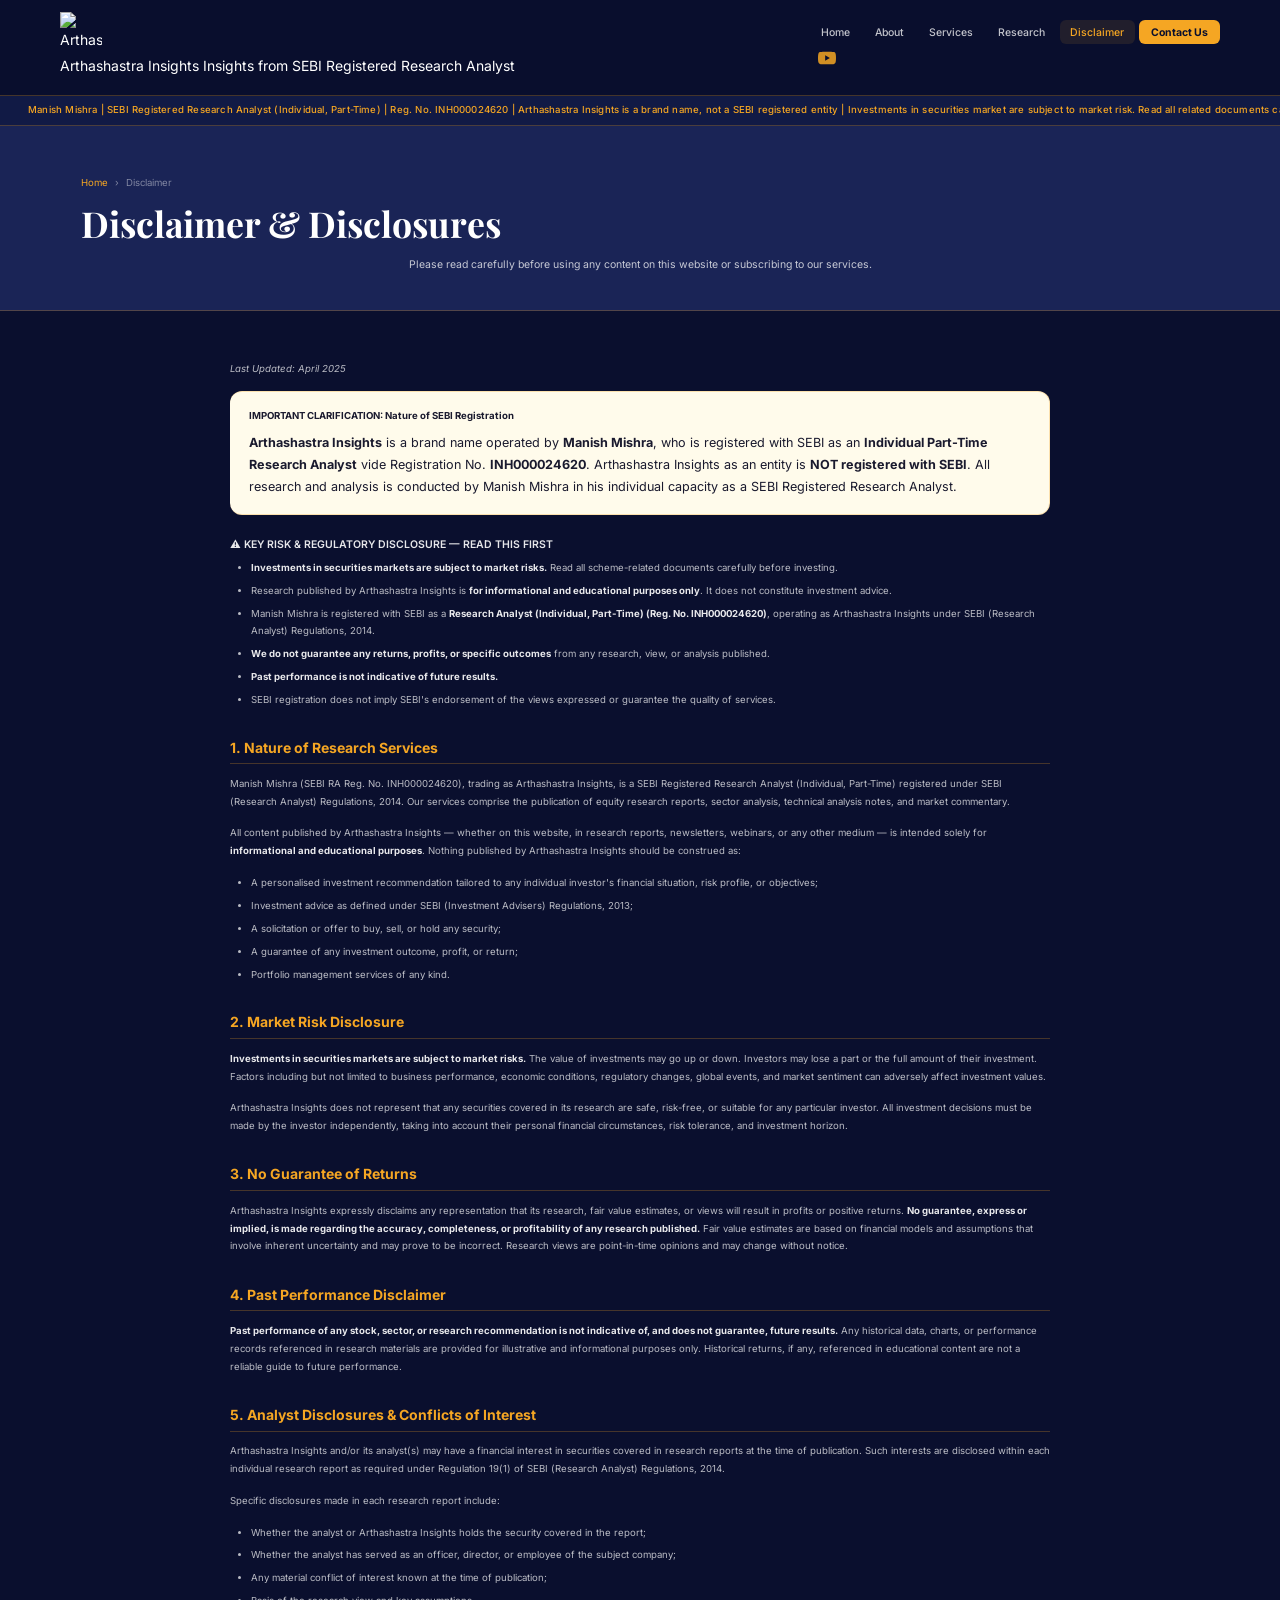
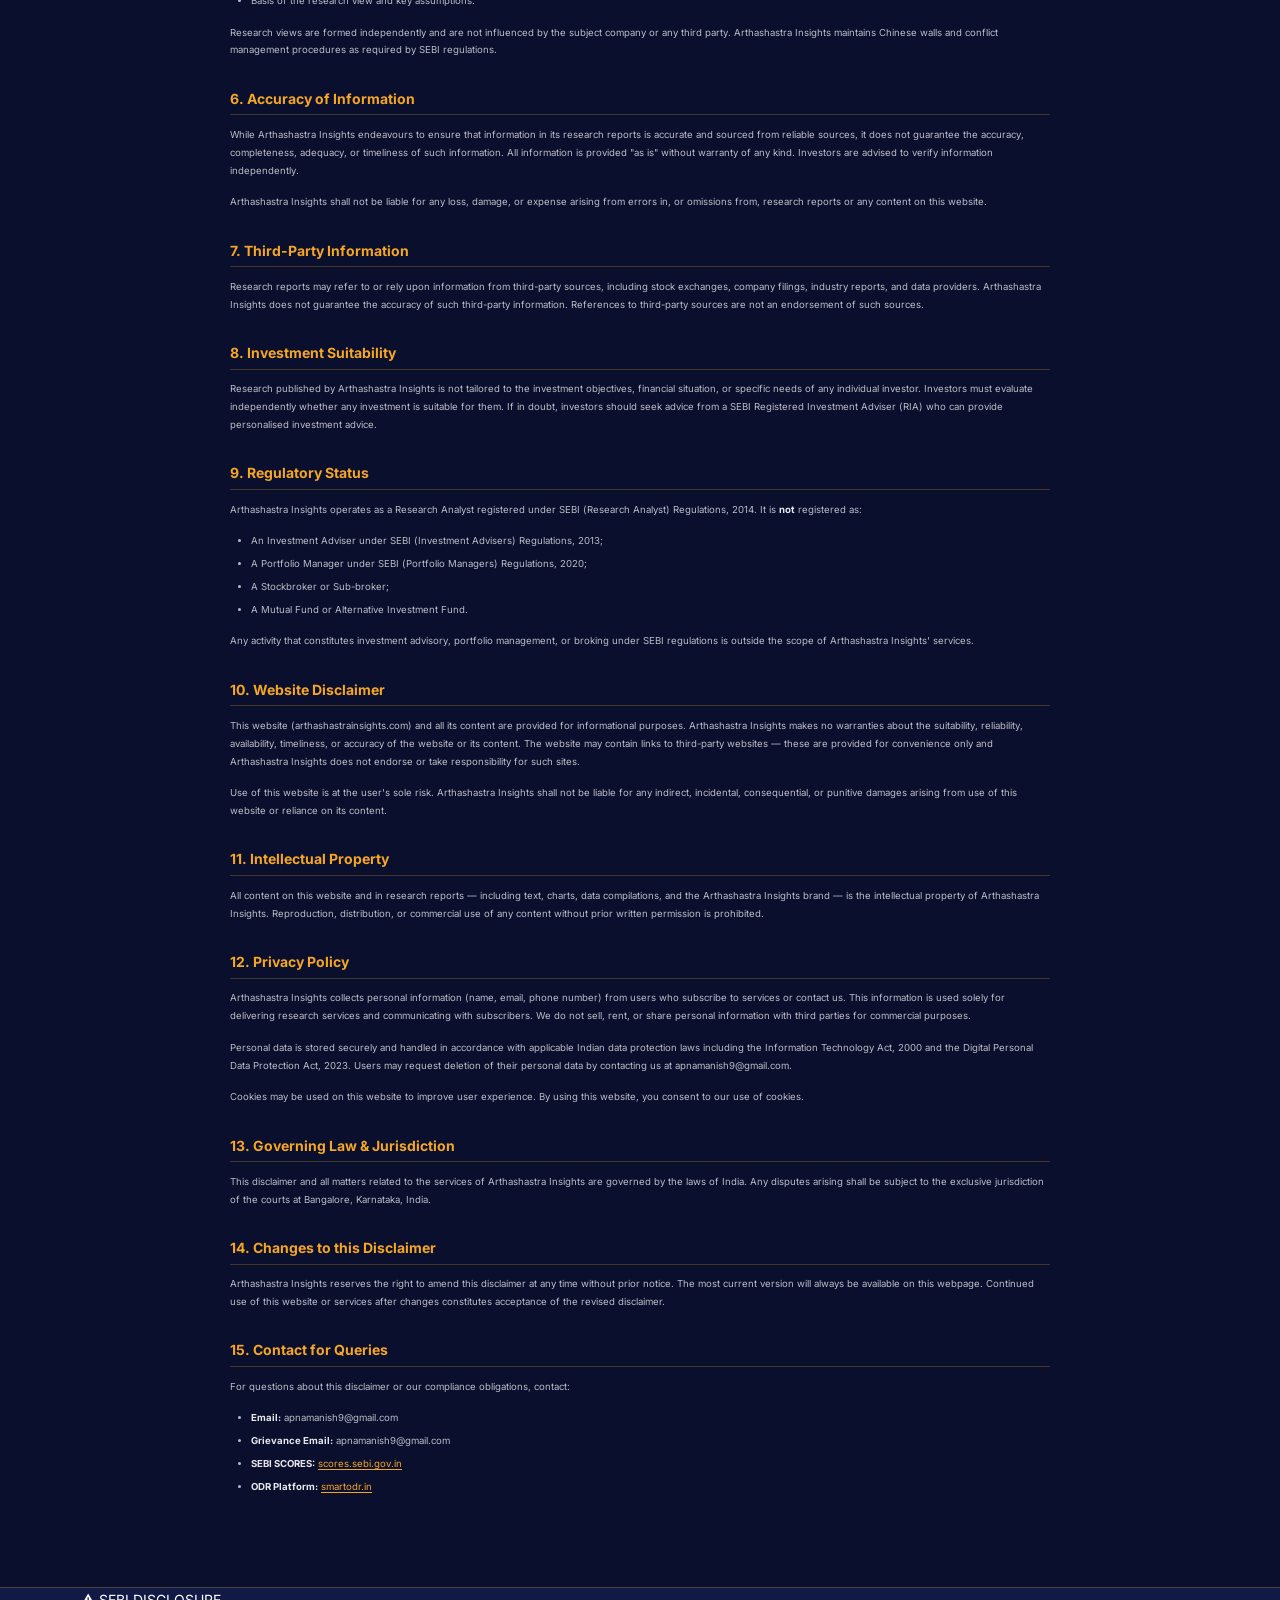
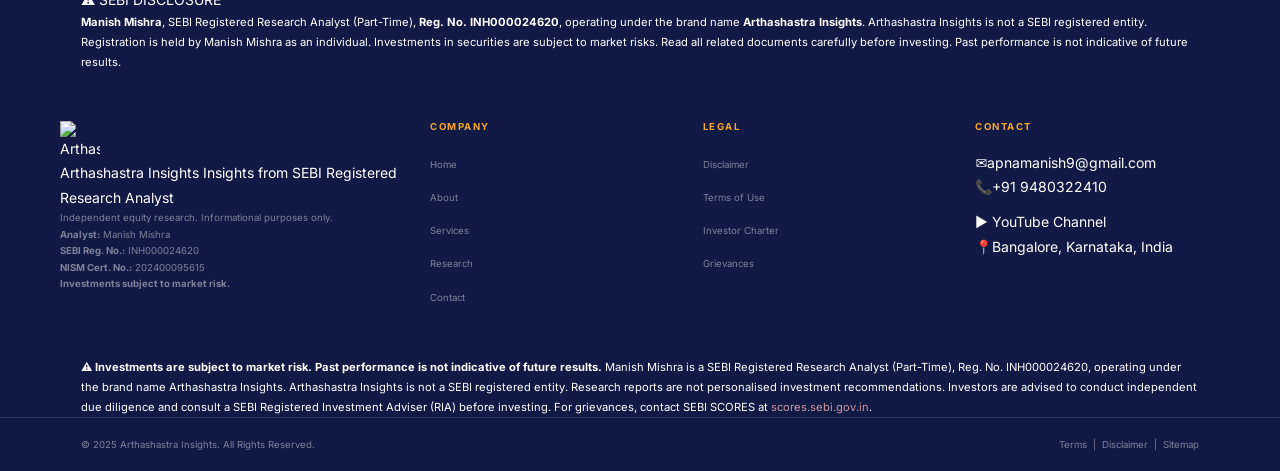
==== commit 62e22854: "Website update" ====
--- a/disclaimer.html
+++ b/disclaimer.html
@@ -66,9 +66,9 @@
 
           <!-- Important Clarification Box -->
           <div class="info-box mb-4" style="border-left:4px solid var(--accent);background:#fffbeb;">
-            <p style="font-weight:700;color:var(--primary);margin-bottom:.5rem;">IMPORTANT CLARIFICATION: Nature of SEBI Registration</p>
-            <p style="font-size:.9rem;color:var(--text-medium);line-height:1.75;margin:0;">
-              <strong>Arthashastra Insights</strong> is a brand name operated by <strong>Manish Mishra</strong>, who is registered with SEBI as an <strong>Individual Part-Time Research Analyst</strong> vide Registration No. <strong>INH000024620</strong>. Arthashastra Insights as an entity is <strong>NOT registered with SEBI</strong>. All research and analysis is conducted by Manish Mishra in his individual capacity as a SEBI Registered Research Analyst.
+            <p style="font-weight:700;color:#1a1a2e;margin-bottom:.5rem;">IMPORTANT CLARIFICATION: Nature of SEBI Registration</p>
+            <p style="font-size:.9rem;color:#1a1a2e;line-height:1.75;margin:0;">
+              <strong style="color:#1a1a2e;">Arthashastra Insights</strong> is a brand name operated by <strong style="color:#1a1a2e;">Manish Mishra</strong>, who is registered with SEBI as an <strong style="color:#1a1a2e;">Individual Part-Time Research Analyst</strong> vide Registration No. <strong style="color:#1a1a2e;">INH000024620</strong>. Arthashastra Insights as an entity is <strong style="color:#1a1a2e;">NOT registered with SEBI</strong>. All research and analysis is conducted by Manish Mishra in his individual capacity as a SEBI Registered Research Analyst.
             </p>
           </div>
 
@@ -164,10 +164,6 @@
             <li><strong>ODR Platform:</strong> <a href="https://smartodr.in" target="_blank" rel="noopener noreferrer">smartodr.in</a></li>
           </ul>
 
-          <div class="risk-box mt-4">
-            <div class="risk-box-title">⚠ Summary Disclosure</div>
-            <p>Arthashastra Insights (SEBI RA Reg. No. INH000024620) publishes research for informational purposes only. It is not investment advice. Investments are subject to market risk. We do not guarantee returns. Past performance is not indicative of future results. Please consult a SEBI Registered Investment Adviser for personalised advice.</p>
-          </div>
 
         </div>
       </div>
--- a/assets/css/style.css
+++ b/assets/css/style.css
@@ -31,8 +31,8 @@
   --radius-lg:    20px;
   --radius-xl:    28px;
   --transition:   all 0.3s cubic-bezier(0.4,0,0.2,1);
-  --nav-h:        120px;
-  --ticker-h:     38px;
+  --nav-h:        96px;
+  --ticker-h:     30px;
   --offset:       calc(var(--nav-h) + var(--ticker-h));
   --max-w:        1160px;
   --font-serif:   'Playfair Display', Georgia, serif;
@@ -41,29 +41,29 @@
 
 /* ── Reset ── */
 *,*::before,*::after{box-sizing:border-box;margin:0;padding:0}
-html{scroll-behavior:smooth;font-size:19px;-webkit-text-size-adjust:100%}
-body{font-family:var(--font-sans);background:var(--navy);color:var(--white);font-size:19px;line-height:1.75;overflow-x:hidden}
+html{scroll-behavior:smooth;font-size:14px;-webkit-text-size-adjust:100%}
+body{font-family:var(--font-sans);background:var(--navy);color:var(--white);font-size:14px;line-height:1.75;overflow-x:hidden}
 img{max-width:100%;height:auto;display:block}
 a{color:inherit;text-decoration:none}
 ul,ol{list-style:none}
 button{cursor:pointer;border:none;background:none;font-family:inherit}
-input,textarea,select{font-family:inherit;font-size:1.05rem;padding:12px 16px}
-table{border-collapse:collapse;width:100%;font-size:1rem}
+input,textarea,select{font-family:inherit;font-size:0.8rem;padding:12px 16px}
+table{border-collapse:collapse;width:100%;font-size:0.75rem}
 
 /* ── Typography ── */
 h1,h2,h3,h4,h5,h6{font-family:var(--font-serif);font-weight:700;line-height:1.2;color:var(--white)}
-h1{font-size:clamp(2.5rem,5vw,4rem)}
-h2{font-size:clamp(2rem,3.5vw,3rem)}
-h3{font-size:clamp(1.4rem,2.5vw,2rem)}
-h4{font-size:1.35rem}
-h5{font-size:1.1rem}
-h6{font-size:1rem}
-p{font-size:1.05rem;line-height:1.8}
-.lead{font-size:1.25rem;color:var(--text-light);line-height:1.8}
+h1{font-size:clamp(2.25rem,4.75vw,3.75rem)}
+h2{font-size:clamp(1.75rem,3.25vw,2.75rem)}
+h3{font-size:clamp(1.15rem,2.25vw,1.75rem)}
+h4{font-size:1.1rem}
+h5{font-size:0.85rem}
+h6{font-size:0.75rem}
+p{font-size:0.8rem;line-height:1.8}
+.lead{font-size:1.0rem;color:var(--text-light);line-height:1.8}
 
 /* ── Layout ── */
 .container{max-width:var(--max-w);margin:0 auto;padding:0 1.5rem}
-.section{padding:5.5rem 0}
+.section{padding:3.5rem 0}
 .section-alt{background:var(--deepblue)}
 .section-alt.dark{background:var(--navy)}
 .text-center{text-align:center}
@@ -83,7 +83,7 @@
 
 /* ── Section Header ── */
 .section-label{
-  display:inline-block;font-size:.6875rem;font-weight:600;
+  display:inline-block;font-size:0.6875rem;font-weight:600;
   letter-spacing:.2em;text-transform:uppercase;color:var(--gold);
   margin-bottom:.875rem
 }
@@ -97,7 +97,7 @@
 .btn{
   display:inline-flex;align-items:center;justify-content:center;
   gap:.5rem;padding:14px 32px;border-radius:var(--radius-sm);
-  font-size:1.1rem;font-weight:600;transition:var(--transition);
+  font-size:0.85rem;font-weight:600;transition:var(--transition);
   cursor:pointer;white-space:nowrap;border:2px solid transparent;
   font-family:var(--font-sans)
 }
@@ -105,15 +105,15 @@
 .btn-gold:hover{background:var(--gold-light);border-color:var(--gold-light)}
 .btn-outline{background:transparent;color:var(--gold);border-color:var(--gold)}
 .btn-outline:hover{background:rgba(245,166,35,.12)}
-.btn-lg{padding:.875rem 2rem;font-size:1rem}
-.btn-sm{padding:.5rem 1.125rem;font-size:.875rem}
+.btn-lg{padding:.875rem 2rem;font-size:0.75rem}
+.btn-sm{padding:.5rem 1.125rem;font-size:0.6875rem}
 .btn-danger{background:var(--danger);color:#fff;border-color:var(--danger)}
 
 /* ═════════════════════════════════════════
    COMPLIANCE TICKER
 ═════════════════════════════════════════ */
 .compliance-ticker{
-  position:fixed;top:0;left:0;right:0;z-index:1100;
+  position:relative;z-index:1100;
   height:var(--ticker-h);background:var(--navy-mid);
   border-bottom:1px solid var(--border-gold);
   overflow:hidden;display:flex;align-items:center
@@ -123,7 +123,7 @@
   animation:tickerScroll 55s linear infinite
 }
 .ticker-item{
-  font-size:0.9rem;font-weight:500;color:var(--gold);
+  font-size:0.6875rem;font-weight:500;color:var(--gold);
   letter-spacing:.02em;padding:0 2rem
 }
 @keyframes tickerScroll{
@@ -135,7 +135,7 @@
    NAVBAR
 ═════════════════════════════════════════ */
 .site-header{
-  position:fixed;top:var(--ticker-h);left:0;right:0;z-index:1000;
+  position:relative;z-index:1000;
   min-height:var(--nav-h);height:auto;
   background:rgba(10,15,46,0.97);
   backdrop-filter:blur(14px);-webkit-backdrop-filter:blur(14px);
@@ -149,33 +149,38 @@
 }
 .header-inner{
   display:flex;align-items:center;
-  justify-content:space-between;height:100%
-}
-.logo{display:flex;align-items:center;gap:10px;text-decoration:none;flex-shrink:0}
-.logo img{height:110px;width:auto;object-fit:contain}
-.logo-text{display:flex;flex-direction:column;gap:2px}
-.logo-name{
-  font-family:var(--font-serif);font-size:40px;font-weight:700;
-  color:var(--white);line-height:1.1;letter-spacing:.5px;margin:0;padding:0
-}
-.logo-tagline{
-  font-size:14px;font-weight:400;letter-spacing:.5px;
-  color:var(--gold);line-height:1.2;margin:0;padding:0
-}
-.footer-brand .logo img{height:48px}
-.footer-brand .logo-name{font-size:1.1rem}
-.footer-brand .logo-tagline{font-size:0.75rem}
-.main-nav{display:flex;align-items:center;gap:.125rem}
+  justify-content:space-between;height:100%;
+  padding-left:0;padding-right:0
+}
+.navbar{display:flex;align-items:center;justify-content:space-between;max-width:1200px;margin:0 auto;padding:0 1.5rem;height:100%}
+.navbar-brand{display:flex;align-items:center;gap:14px;text-decoration:none;flex-shrink:0}
+.nav-logo{height:72px;width:auto;object-fit:contain;flex-shrink:0}
+.brand-text{display:flex;flex-direction:column}
+.brand-name{font-size:28px;font-weight:700;color:#ffffff;line-height:1.2;font-family:'Playfair Display',serif}
+.brand-tagline{font-size:12px;color:#f5a623;letter-spacing:0.5px;margin-top:4px}
+.nav-links{display:flex;align-items:center;gap:0;list-style:none;margin:0;padding:0;flex-wrap:nowrap}
+.nav-links .nav-link{font-size:0.75rem;font-weight:500;color:var(--text-light);padding:.4rem .75rem;border-radius:var(--radius-sm);transition:var(--transition);white-space:nowrap;text-decoration:none;display:block}
+.nav-links .nav-link:hover,.nav-links .nav-link.active{color:var(--white);background:rgba(245,166,35,.1)}
+.nav-links .nav-link.active{color:var(--gold)}
+.nav-links .contact-btn{background:var(--gold)!important;color:var(--navy)!important;font-weight:700!important;padding:.4rem .875rem!important}
+.nav-links .contact-btn:hover{background:var(--gold-light)!important;color:var(--navy)!important}
+.nav-yt{display:flex;align-items:center;padding:.375rem .5rem;border-radius:var(--radius-sm);opacity:.85;transition:var(--transition)}
+.nav-yt:hover{opacity:1;background:rgba(245,166,35,.12)}
+.footer-logo{height:48px;width:auto;object-fit:contain;margin-bottom:10px}
+.footer-brand-name{font-size:20px;font-weight:700;color:#ffffff;margin:6px 0 2px 0}
+.footer-brand-tagline{font-size:11px;color:#f5a623;margin-bottom:8px}
+.footer-brand-sub{font-size:0.6875rem;color:var(--text-muted);line-height:1.7}
+@media(max-width:768px){.nav-logo{height:60px}.brand-name{font-size:18px}.brand-tagline{font-size:10px}}
 .main-nav a{
-  font-size:1rem;font-weight:500;color:var(--text-light);
-  padding:.5rem .875rem;border-radius:var(--radius-sm);
+  font-size:0.75rem;font-weight:500;color:var(--text-light);
+  padding:.4rem .75rem;border-radius:var(--radius-sm);
   transition:var(--transition);white-space:nowrap
 }
 .main-nav a:hover,.main-nav a.active{color:var(--white);background:rgba(245,166,35,.1)}
 .main-nav a.active{color:var(--gold)}
 .nav-cta{
   background:var(--gold)!important;color:var(--navy)!important;
-  font-weight:700!important;padding:.5rem 1.125rem!important
+  font-weight:700!important;padding:.4rem .875rem!important
 }
 .nav-cta:hover{background:var(--gold-light)!important;color:var(--navy)!important}
 .nav-youtube{
@@ -195,8 +200,7 @@
 .hamburger.open span:nth-child(2){opacity:0;transform:scaleX(0)}
 .hamburger.open span:nth-child(3){transform:rotate(-45deg) translate(4px,-4px)}
 
-/* page offset for fixed header */
-.page-start{padding-top:calc(var(--ticker-h) + var(--nav-h))}
+.page-start{padding-top:0}
 
 /* ═════════════════════════════════════════
    HERO
@@ -204,7 +208,7 @@
 .hero{
   min-height:100vh;display:flex;align-items:center;
   background:var(--navy);position:relative;overflow:hidden;
-  padding:7rem 0 5rem
+  padding:7rem 0 16rem
 }
 .hero::before{
   content:'';position:absolute;inset:0;
@@ -222,7 +226,7 @@
 }
 .hero-inner{position:relative;z-index:1;max-width:780px}
 .hero .eyebrow{
-  display:inline-block;font-size:.6875rem;font-weight:600;
+  display:inline-block;font-size:0.6875rem;font-weight:600;
   letter-spacing:.2em;text-transform:uppercase;color:var(--gold);
   margin-bottom:1.25rem;
   background:rgba(245,166,35,.1);border:1px solid rgba(245,166,35,.25);
@@ -237,7 +241,7 @@
 .hero-actions{display:flex;gap:1rem;flex-wrap:wrap;margin-bottom:50px}
 .hero-badge{
   display:inline-flex;align-items:center;gap:.5rem;
-  font-size:0.9rem;color:var(--text-muted);
+  font-size:0.6875rem;color:var(--text-muted);
   border-top:1px solid var(--border-light);
   padding-top:1.5rem;margin-top:.25rem
 }
@@ -250,26 +254,26 @@
   border:3px solid var(--gold);
   background:var(--navy-mid);
   display:flex;align-items:center;justify-content:center;
-  font-size:.9375rem;color:var(--text-muted);font-weight:500;
+  font-size:0.6875rem;color:var(--text-muted);font-weight:500;
   flex-shrink:0
 }
 .about-name{
-  font-size:clamp(1.5rem,3vw,2rem);margin-bottom:.375rem
+  font-size:clamp(1.25rem,2.75vw,1.75rem);margin-bottom:.375rem
 }
 .about-title{
-  font-size:.9375rem;color:var(--gold);font-weight:600;
+  font-size:0.6875rem;color:var(--gold);font-weight:600;
   margin-bottom:1.25rem;font-family:var(--font-sans)
 }
 .badge-row{display:flex;flex-wrap:wrap;gap:.625rem;margin:1.5rem 0}
 .badge{
-  font-size:.75rem;font-weight:600;padding:.375rem .875rem;
+  font-size:0.6875rem;font-weight:600;padding:.375rem .875rem;
   border-radius:var(--radius-sm);background:rgba(245,166,35,.12);
   border:1px solid rgba(245,166,35,.3);color:var(--gold);
   white-space:nowrap
 }
 .about-bio{
   text-align:justify;hyphens:auto;max-width:580px;
-  line-height:1.85;font-size:1.1rem;
+  line-height:1.85;font-size:0.85rem;
   color:rgba(255,255,255,.75);margin-bottom:1.25rem
 }
 .note-box{
@@ -277,7 +281,7 @@
   border-left:4px solid var(--gold);border-radius:var(--radius-md);
   padding:1.125rem 1.25rem;margin-top:1.5rem
 }
-.note-box p{font-size:.8125rem;color:var(--text-light);line-height:1.7;margin:0}
+.note-box p{font-size:0.6875rem;color:var(--text-light);line-height:1.7;margin:0}
 .note-box strong{color:var(--gold)}
 
 /* ═════════════════════════════════════════
@@ -285,7 +289,7 @@
 ═════════════════════════════════════════ */
 .card{
   background:rgba(255,255,255,.04);border:1px solid var(--border-light);
-  border-radius:var(--radius-lg);padding:2rem 1.75rem;
+  border-radius:var(--radius-lg);padding:1.25rem 1.25rem;
   transition:var(--transition);position:relative;overflow:hidden
 }
 .card::before{
@@ -297,24 +301,36 @@
   transform:translateY(-4px);box-shadow:var(--shadow-md)
 }
 .card:hover::before{opacity:1}
-.card-icon{font-size:2rem;margin-bottom:1rem}
+.card-icon{font-size:1.5rem;margin-bottom:.5rem}
 .card-title{
-  font-size:1.0625rem;font-family:var(--font-sans);font-weight:700;
+  font-size:0.8125rem;font-family:var(--font-sans);font-weight:700;
   color:var(--white);margin-bottom:.75rem
 }
 .card-detail{
-  display:flex;flex-direction:column;gap:.375rem;margin-bottom:1.25rem
+  display:flex;flex-direction:column;gap:.2rem;margin-bottom:.75rem
 }
 .card-detail dt{
-  font-size:.6875rem;font-weight:600;letter-spacing:.1em;
-  text-transform:uppercase;color:var(--gold);margin-top:.625rem
-}
-.card-detail dd{font-size:.875rem;color:var(--text-light)}
+  font-size:0.6875rem;font-weight:600;letter-spacing:.1em;
+  text-transform:uppercase;color:var(--gold);margin-top:.375rem
+}
+.card-detail dd{font-size:0.6875rem;color:var(--text-light)}
 .disclaimer-bar{
   background:rgba(239,68,68,.08);border:1px solid rgba(239,68,68,.25);
-  border-radius:var(--radius-md);padding:1.125rem 1.5rem;margin-top:2.5rem
-}
-.disclaimer-bar p{font-size:.8125rem;color:rgba(255,200,200,.8);margin:0;line-height:1.7}
+  border-radius:var(--radius-md);padding:.75rem 1rem;margin-top:1.25rem
+}
+.disclaimer-bar p{font-size:0.6875rem;color:rgba(255,200,200,.8);margin:0;line-height:1.7}
+
+/* ── Disclaimer Clean ── */
+.disclaimer-clean{
+  max-width:820px;margin:0 auto;
+  background:rgba(255,255,255,.04);border:1px solid rgba(255,255,255,.1);
+  border-radius:12px;padding:1.5rem 2rem;text-align:left
+}
+.disclaimer-clean p{
+  font-size:0.6875rem;color:rgba(255,255,255,.7);
+  line-height:1.85;margin:0 0 1.25rem
+}
+.disclaimer-clean p:last-child{margin-bottom:0}
 
 /* ═════════════════════════════════════════
    ACCORDION (Disclaimer)
@@ -326,7 +342,7 @@
 }
 .accordion-header{
   width:100%;display:flex;align-items:center;justify-content:space-between;
-  padding:1.125rem 1.5rem;font-size:1.1rem;font-weight:600;
+  padding:1.125rem 1.5rem;font-size:0.85rem;font-weight:600;
   color:var(--white);background:none;cursor:pointer;
   transition:var(--transition);text-align:left;gap:1rem
 }
@@ -335,7 +351,7 @@
   color:var(--gold);background:rgba(245,166,35,.07)
 }
 .accordion-icon{
-  font-size:1.125rem;flex-shrink:0;transition:var(--transition)
+  font-size:0.875rem;flex-shrink:0;transition:var(--transition)
 }
 .accordion-header.open .accordion-icon{transform:rotate(45deg)}
 .accordion-body{
@@ -346,7 +362,7 @@
   max-height:600px;padding:0 1.5rem 1.25rem
 }
 .accordion-body p,
-.accordion-body li{font-size:1rem;color:var(--text-light);line-height:1.8}
+.accordion-body li{font-size:0.75rem;color:var(--text-light);line-height:1.8}
 .accordion-body ul{padding-left:1.25rem}
 .accordion-body li{list-style:disc;margin-bottom:.375rem}
 
@@ -366,17 +382,17 @@
   width:48px;height:48px;border-radius:50%;
   background:var(--gold);color:var(--navy);
   display:flex;align-items:center;justify-content:center;
-  font-size:1.125rem;font-weight:700;flex-shrink:0;
+  font-size:0.875rem;font-weight:700;flex-shrink:0;
   margin-top:4px;font-family:var(--font-sans);
   box-shadow:0 0 0 6px rgba(245,166,35,.15)
 }
 .timeline-content{padding-bottom:2rem}
-.timeline-content h4{color:var(--gold);font-size:1rem;margin-bottom:.5rem;font-family:var(--font-sans)}
-.timeline-content p,.timeline-content a{font-size:.9rem;color:var(--text-light);line-height:1.7}
+.timeline-content h4{color:var(--gold);font-size:0.75rem;margin-bottom:.5rem;font-family:var(--font-sans)}
+.timeline-content p,.timeline-content a{font-size:0.6875rem;color:var(--text-light);line-height:1.7}
 .timeline-content a{color:var(--gold);text-decoration:underline;text-underline-offset:2px}
 
 .resolution-table{margin:2.5rem 0}
-.resolution-table table{font-size:.875rem}
+.resolution-table table{font-size:0.6875rem}
 .resolution-table th{
   background:rgba(245,166,35,.12);color:var(--gold);
   padding:.75rem 1rem;font-weight:600;text-align:left;
@@ -389,12 +405,12 @@
 .complaint-table{margin-top:2rem}
 .complaint-table th{
   background:rgba(255,255,255,.05);color:var(--text-light);
-  padding:.625rem 1rem;font-size:.8125rem;text-align:left;
+  padding:.625rem 1rem;font-size:0.6875rem;text-align:left;
   border-bottom:1px solid var(--border-light)
 }
 .complaint-table td{
   padding:.625rem 1rem;color:var(--text-muted);
-  font-size:.8125rem;border-bottom:1px solid rgba(255,255,255,.05)
+  font-size:0.6875rem;border-bottom:1px solid rgba(255,255,255,.05)
 }
 
 /* ═════════════════════════════════════════
@@ -411,11 +427,11 @@
   width:42px;height:42px;border-radius:50%;
   background:rgba(245,166,35,.12);
   display:flex;align-items:center;justify-content:center;
-  font-size:1.125rem;flex-shrink:0
-}
-.contact-card h4{font-size:.75rem;color:var(--gold);font-weight:600;
+  font-size:0.875rem;flex-shrink:0
+}
+.contact-card h4{font-size:0.6875rem;color:var(--gold);font-weight:600;
   text-transform:uppercase;letter-spacing:.1em;margin-bottom:.25rem;font-family:var(--font-sans)}
-.contact-card p,.contact-card a{font-size:.9375rem;color:var(--text-light)}
+.contact-card p,.contact-card a{font-size:0.6875rem;color:var(--text-light)}
 .contact-card a:hover{color:var(--gold)}
 
 /* ═════════════════════════════════════════
@@ -423,13 +439,13 @@
 ═════════════════════════════════════════ */
 .form-group{margin-bottom:1.125rem}
 .form-label{
-  display:block;font-size:0.95rem;font-weight:600;
+  display:block;font-size:0.7rem;font-weight:600;
   color:rgba(255,255,255,.7);margin-bottom:.5rem;letter-spacing:.01em
 }
 .form-control{
   width:100%;padding:12px 16px;border-radius:var(--radius-sm);
   background:rgba(255,255,255,.07);border:1px solid var(--border-light);
-  color:var(--white);font-size:1rem;transition:var(--transition);
+  color:var(--white);font-size:0.75rem;transition:var(--transition);
   font-family:var(--font-sans)
 }
 .form-control::placeholder{color:rgba(255,255,255,.3)}
@@ -439,9 +455,9 @@
   box-shadow:0 0 0 3px rgba(245,166,35,.1)
 }
 .form-control option{background:var(--deepblue);color:var(--white)}
-.form-error{font-size:.8rem;color:#fca5a5;margin-top:.375rem;display:none}
+.form-error{font-size:0.6875rem;color:#fca5a5;margin-top:.375rem;display:none}
 .form-note{
-  font-size:.8rem;color:var(--text-muted);
+  font-size:0.6875rem;color:var(--text-muted);
   background:rgba(255,255,255,.04);border:1px solid var(--border-light);
   border-radius:var(--radius-sm);padding:.75rem 1rem;
   margin-bottom:1.5rem;line-height:1.65
@@ -458,27 +474,27 @@
 ═════════════════════════════════════════ */
 .site-footer{background:var(--navy-mid);border-top:1px solid var(--border-gold)}
 .footer-grid{
-  display:grid;grid-template-columns:1.4fr 1fr 1fr;
-  gap:3rem;padding:3.5rem 0
+  display:grid;grid-template-columns:1.4fr 1fr 1fr 1fr;
+  gap:2rem;padding:3.5rem 0
 }
 .footer-brand .logo{margin-bottom:1rem}
-.footer-brand p{font-size:.875rem;color:var(--text-muted);line-height:1.7}
-.footer-brand .sub{font-size:.8125rem;color:var(--text-muted);margin-top:.25rem}
+.footer-brand p{font-size:0.6875rem;color:var(--text-muted);line-height:1.7}
+.footer-brand .sub{font-size:0.6875rem;color:var(--text-muted);margin-top:.25rem}
 .footer-col h5{
-  font-size:.75rem;font-weight:700;letter-spacing:.15em;
+  font-size:0.6875rem;font-weight:700;letter-spacing:.15em;
   text-transform:uppercase;color:var(--gold);margin-bottom:1.25rem;
   font-family:var(--font-sans)
 }
 .footer-col ul{display:flex;flex-direction:column;gap:.625rem}
 .footer-col ul a{
-  font-size:.875rem;color:var(--text-muted);transition:var(--transition)
+  font-size:0.6875rem;color:var(--text-muted);transition:var(--transition)
 }
 .footer-col ul a:hover{color:var(--white)}
 .footer-col .contact-line{
   display:flex;align-items:flex-start;gap:.625rem;
-  font-size:.875rem;color:var(--text-muted);margin-bottom:.625rem
-}
-.footer-col .contact-line span:first-child{flex-shrink:0;font-size:1rem}
+  font-size:0.6875rem;color:var(--text-muted);margin-bottom:.625rem
+}
+.footer-col .contact-line span:first-child{flex-shrink:0;font-size:0.75rem}
 .footer-col .contact-line a{color:var(--text-muted)}
 .footer-col .contact-line a:hover{color:var(--gold)}
 
@@ -487,7 +503,7 @@
   padding:1.5rem 0
 }
 .footer-sebi p{
-  font-size:0.88rem;color:var(--text-muted);line-height:1.8;text-align:center
+  font-size:0.6875rem;color:var(--text-muted);line-height:1.8;text-align:center
 }
 .footer-sebi strong{color:rgba(255,255,255,.7)}
 .footer-bottom{
@@ -497,7 +513,7 @@
   display:flex;align-items:center;justify-content:space-between;
   flex-wrap:wrap;gap:.5rem
 }
-.footer-bottom p{font-size:0.85rem;color:var(--text-muted)}
+.footer-bottom p{font-size:0.6875rem;color:var(--text-muted)}
 
 /* ═════════════════════════════════════════
    HERO SLIDESHOW
@@ -509,18 +525,17 @@
 }
 .hero-slide.active{opacity:1}
 .slide-quote{
-  position:absolute;bottom:80px;left:50%;
+  position:absolute;bottom:48px;left:50%;
   transform:translateX(-50%);text-align:center;
-  background:rgba(0,0,0,0.4);padding:16px 32px;
-  border-radius:8px;max-width:700px;width:90%;
-  margin-top:40px
+  background:rgba(0,0,0,0.45);padding:20px 36px;
+  border-radius:10px;max-width:700px;width:90%
 }
 .slide-quote-text{
-  font-style:italic;font-size:1.1rem;color:#fff;
+  font-style:italic;font-size:0.85rem;color:#fff;
   opacity:.9;margin-bottom:8px;line-height:1.6
 }
 .slide-quote-attr{
-  font-size:0.95rem;color:#f5a623;font-style:normal;font-weight:600
+  font-size:0.7rem;color:#f5a623;font-style:normal;font-weight:600
 }
 .slide-dots{
   position:absolute;bottom:80px;left:50%;
@@ -538,10 +553,13 @@
 ═════════════════════════════════════════ */
 #market-ticker{
   width:100%;margin:0;padding:0;
-  background:#0d1117;
+  background:#0d1117;min-height:56px;
 }
 #market-ticker .tradingview-widget-container{
-  width:100%;margin:0;padding:0
+  width:100%;margin:0;padding:0;height:56px;
+}
+#market-ticker .tradingview-widget-container__widget{
+  width:100%;height:56px;
 }
 
 /* ═════════════════════════════════════════
@@ -550,8 +568,7 @@
 .card-img{
   background-size:cover;
   background-position:center;
-  min-height:320px;
-  padding:32px;
+  padding:20px;
   border:1px solid rgba(245,166,35,0.3);
   background-color:transparent
 }
@@ -575,11 +592,11 @@
 .vm-divider{background:rgba(245,166,35,0.3)}
 .vm-col{text-align:center;padding:0 20px}
 .vm-heading{
-  font-family:var(--font-serif);font-size:1.6rem;
+  font-family:var(--font-serif);font-size:1.35rem;
   color:#f5a623;margin:20px 0 16px;font-weight:600
 }
 .vm-text{
-  font-size:1.05rem;color:rgba(255,255,255,.75);
+  font-size:0.8rem;color:rgba(255,255,255,.75);
   line-height:1.8
 }
 
@@ -587,7 +604,7 @@
    WHY CHOOSE US
 ═════════════════════════════════════════ */
 .why-choose-us{background:#F8F7F4;padding:100px 0}
-.why-section-title{color:#111827;font-size:2.2rem;letter-spacing:0.5px}
+.why-section-title{color:#111827;font-size:1.95rem;letter-spacing:0.5px}
 .why-title-underline{
   width:60px;height:3px;background:#f5a623;
   margin:12px auto 8px;border-radius:2px
@@ -599,36 +616,45 @@
 }
 .why-item{
   text-align:center;cursor:default;
-  background:#ffffff;padding:32px 24px;
-  border-radius:8px;border-top:3px solid transparent;
-  box-shadow:0 1px 4px rgba(0,0,0,0.06);
-  transition:all 0.25s ease
+  background:#ffffff;padding:40px 28px;
+  border-radius:12px;border-top:4px solid transparent;
+  box-shadow:0 2px 12px rgba(0,0,0,0.08);
+  transition:all 0.3s ease
 }
 .why-item:hover{
-  box-shadow:0 4px 16px rgba(0,0,0,0.1);
-  transform:translateY(-2px)
-}
+  box-shadow:0 8px 32px rgba(0,0,0,0.14);
+  transform:translateY(-4px)
+}
+.why-icon-wrap{
+  width:72px;height:72px;border-radius:16px;
+  display:flex;align-items:center;justify-content:center;
+  margin:0 auto;transition:all 0.3s ease
+}
+.why-icon-credibility{background:rgba(37,99,235,0.1)}
+.why-icon-expertise{background:rgba(5,150,105,0.1)}
+.why-icon-process{background:rgba(217,119,6,0.1)}
+.why-icon-trust{background:rgba(124,58,237,0.1)}
 .why-item-credibility{border-top-color:#2563EB}
-.why-item-credibility:hover{background:rgba(37,99,235,0.04)}
-.why-item-credibility:hover svg{stroke:#2563EB}
+.why-item-credibility:hover{background:linear-gradient(160deg,#fff 70%,rgba(37,99,235,0.04))}
+.why-item-credibility:hover .why-icon-wrap{background:rgba(37,99,235,0.18);transform:scale(1.08)}
 .why-item-expertise{border-top-color:#059669}
-.why-item-expertise:hover{background:rgba(5,150,105,0.04)}
-.why-item-expertise:hover svg{stroke:#059669}
+.why-item-expertise:hover{background:linear-gradient(160deg,#fff 70%,rgba(5,150,105,0.04))}
+.why-item-expertise:hover .why-icon-wrap{background:rgba(5,150,105,0.18);transform:scale(1.08)}
 .why-item-process{border-top-color:#D97706}
-.why-item-process:hover{background:rgba(217,119,6,0.04)}
-.why-item-process:hover svg{stroke:#D97706}
+.why-item-process:hover{background:linear-gradient(160deg,#fff 70%,rgba(217,119,6,0.04))}
+.why-item-process:hover .why-icon-wrap{background:rgba(217,119,6,0.18);transform:scale(1.08)}
 .why-item-trust{border-top-color:#7C3AED}
-.why-item-trust:hover{background:rgba(124,58,237,0.04)}
-.why-item-trust:hover svg{stroke:#7C3AED}
+.why-item-trust:hover{background:linear-gradient(160deg,#fff 70%,rgba(124,58,237,0.04))}
+.why-item-trust:hover .why-icon-wrap{background:rgba(124,58,237,0.18);transform:scale(1.08)}
 .why-item:hover .why-text{color:#030712}
 .why-title{
-  font-size:13px;letter-spacing:2px;
-  color:#6B7280;text-transform:uppercase;
-  margin-top:14px;font-family:var(--font-sans)
+  font-size:10px;letter-spacing:2.5px;
+  color:#9CA3AF;text-transform:uppercase;
+  margin-top:18px;font-family:var(--font-sans);font-weight:600
 }
 .why-text{
-  font-size:1.05rem;font-weight:500;
-  color:#111827;margin-top:10px
+  font-size:0.8125rem;font-weight:600;
+  color:#111827;margin-top:8px;line-height:1.4
 }
 
 /* ═════════════════════════════════════════
@@ -637,7 +663,7 @@
 #backToTop{
   position:fixed;bottom:90px;right:24px;width:46px;height:46px;
   background:var(--gold);color:var(--navy);border-radius:50%;
-  font-size:1.125rem;box-shadow:var(--shadow-md);
+  font-size:0.875rem;box-shadow:var(--shadow-md);
   opacity:0;pointer-events:none;transition:var(--transition);z-index:9998;
   display:flex;align-items:center;justify-content:center
 }
@@ -668,9 +694,9 @@
   display:flex;align-items:center;justify-content:space-between;
   gap:1.5rem;flex-wrap:wrap
 }
-.cookie-banner p{font-size:.8125rem;color:var(--text-light);flex:1;margin:0}
+.cookie-banner p{font-size:0.6875rem;color:var(--text-light);flex:1;margin:0}
 .cookie-banner button{
-  flex-shrink:0;font-size:.8125rem;font-weight:600;
+  flex-shrink:0;font-size:0.6875rem;font-weight:600;
   padding:.5rem 1.25rem;border-radius:var(--radius-sm);
   background:var(--gold);color:var(--navy);cursor:pointer;
   font-family:var(--font-sans);transition:var(--transition)
@@ -684,7 +710,7 @@
   border:1px solid rgba(245,166,35,.2);
   border-radius:var(--radius-lg);padding:2rem
 }
-.yt-cta p{color:var(--text-light);margin-bottom:1.25rem;font-size:.9375rem}
+.yt-cta p{color:var(--text-light);margin-bottom:1.25rem;font-size:0.6875rem}
 
 /* ═════════════════════════════════════════
    RESPONSIVE
@@ -695,13 +721,9 @@
   .why-item:nth-child(3){border-left:none}
   .why-item:nth-child(3),.why-item:nth-child(4){margin-top:40px}
 }
-@media(max-width:768px){
-  :root{--nav-h:80px;--ticker-h:36px}
-  .logo img{height:65px}
-  .logo-name{font-size:22px}
-  .logo-tagline{font-size:11px}
-  .two-col,.three-col{grid-template-columns:1fr}
-  .footer-grid{grid-template-columns:1fr}
+/* Hamburger triggers at 1200px — nav won't fit below this width */
+@media(max-width:1200px){
+  .hamburger{display:flex}
   .main-nav{
     display:none;position:fixed;
     top:calc(var(--ticker-h) + var(--nav-h));
@@ -712,16 +734,24 @@
     padding:1rem;gap:.25rem;z-index:999
   }
   .main-nav.open{display:flex}
-  .main-nav a{padding:.75rem 1rem}
-  .hamburger{display:flex}
-  .hero{min-height:auto;padding:5rem 0 4rem}
+  .main-nav a{padding:.75rem 1rem;font-size:0.75rem}
+}
+@media(max-width:768px){
+  :root{--nav-h:80px;--ticker-h:36px}
+  .site-header .logo img{height:52px}
+  .site-header .logo-name{font-size:14px}
+  .site-header .logo-tagline{font-size:10px}
+  .two-col,.three-col{grid-template-columns:1fr}
+  .footer-grid{grid-template-columns:1fr 1fr}
+  .footer-brand{grid-column:1/-1}
+  .hero{min-height:auto;padding:5rem 0 12rem}
   .hero-actions{flex-direction:column;align-items:flex-start}
   .hero-actions .btn{width:fit-content}
   .timeline-step{grid-template-columns:48px 1fr}
   .footer-bottom-inner{flex-direction:column;align-items:center;text-align:center}
   .cookie-banner{flex-direction:column;align-items:flex-start}
   .slide-quote{bottom:60px;padding:12px 20px}
-  .slide-quote-text{font-size:14px}
+  .slide-quote-text{font-size:12px}
   .slide-dots{bottom:30px}
   .vm-grid{grid-template-columns:1fr;gap:40px}
   .vm-divider{display:none}
@@ -734,13 +764,133 @@
   .vision-mission{padding:60px 0}
 }
 @media(max-width:480px){
+  .footer-grid{grid-template-columns:1fr}
+  .footer-brand{grid-column:auto}
   .logo-name{font-size:18px}
   .logo-tagline{font-size:10px}
   .badge-row{gap:.5rem}
-  .badge{font-size:.6875rem}
+  .badge{font-size:0.6875rem}
   .why-grid{grid-template-columns:1fr;gap:32px;padding:0 20px}
   .why-item + .why-item{border-left:none}
   .why-item:nth-child(odd){border-right:none}
   .why-item{padding:0}
   .vm-grid{padding:0 20px}
 }
+
+/* ═════════════════════════════════════════
+   GRIEVANCE TABLES
+═════════════════════════════════════════ */
+.grievance-tables{margin-top:40px}
+.grievance-table-section{margin-bottom:40px}
+.grievance-table-section h3{color:#f5a623;font-size:1.2rem;margin-bottom:8px;font-weight:600}
+.grievance-table-section h4{color:#ffffff;font-size:1rem;margin-bottom:12px;opacity:0.9}
+.grievance-table-section .table-wrap{overflow-x:auto;border-radius:8px;border:1px solid rgba(255,255,255,0.1)}
+.grievance-table-section table{width:100%;border-collapse:collapse;font-size:13px;min-width:600px}
+.grievance-table-section thead tr{background:#0a0f2e}
+.grievance-table-section thead th{color:#f5a623;padding:12px 10px;text-align:center;font-weight:600;font-size:12px;letter-spacing:0.5px;border:1px solid rgba(255,255,255,0.1)}
+.grievance-table-section tbody tr:nth-child(even){background:rgba(255,255,255,0.03)}
+.grievance-table-section tbody tr:nth-child(odd){background:rgba(255,255,255,0.07)}
+.grievance-table-section tbody td{color:#e2e8f0;padding:10px;text-align:center;border:1px solid rgba(255,255,255,0.08);font-size:13px}
+.grievance-table-section tbody tr:last-child td{font-weight:700;color:#ffffff;background:rgba(245,166,35,0.1)}
+.grievance-table-section .table-footnote{font-size:11px;color:rgba(255,255,255,0.6);margin-top:8px;line-height:1.6;font-style:italic}
+
+/* ═════════════════════════════════════════
+   TERMS OF USE PAGE
+═════════════════════════════════════════ */
+.terms-block{margin-bottom:28px;padding-bottom:28px;border-bottom:1px solid rgba(255,255,255,0.07)}
+.terms-block:last-of-type{border-bottom:none}
+.terms-block h3{color:#f5a623;font-size:1.05rem;font-weight:600;margin-bottom:12px;letter-spacing:0.3px}
+.terms-block p{color:#cbd5e1;font-size:0.92rem;line-height:1.85;margin-bottom:10px}
+.terms-block ul{color:#cbd5e1;font-size:0.92rem;line-height:1.85;padding-left:22px;margin:10px 0}
+.terms-block ul li{margin-bottom:8px}
+
+/* ═════════════════════════════════════════
+   LEGAL / INNER PAGES
+═════════════════════════════════════════ */
+.page-hero{
+  background:var(--deepblue);
+  padding:3.5rem 0 2.5rem;
+  border-bottom:1px solid var(--border-gold)
+}
+.page-hero h1{
+  font-size:clamp(1.55rem,3.75vw,2.55rem);
+  color:var(--white);margin:.75rem 0 .75rem
+}
+.page-hero p{
+  color:var(--text-light);font-size:0.75rem;
+  max-width:620px;margin:0 auto;text-align:center
+}
+.breadcrumb{
+  display:flex;align-items:center;gap:.5rem;
+  font-size:0.6875rem;color:var(--text-muted);margin-bottom:.75rem
+}
+.breadcrumb a{color:var(--gold);text-decoration:none}
+.breadcrumb a:hover{text-decoration:underline}
+.breadcrumb span{color:var(--text-muted)}
+
+.legal-content{
+  max-width:820px;margin:0 auto;
+  padding:0 0 2rem
+}
+.legal-date{
+  font-size:0.6875rem;color:var(--text-muted);
+  margin-bottom:2rem;font-style:italic
+}
+.legal-content h2{
+  font-size:1.0rem;color:var(--gold);
+  font-family:var(--font-sans);font-weight:700;
+  margin:2.25rem 0 .75rem;
+  padding-bottom:.5rem;
+  border-bottom:1px solid var(--border-gold)
+}
+.legal-content h3{
+  font-size:0.75rem;color:rgba(255,255,255,.9);
+  font-family:var(--font-sans);font-weight:600;
+  margin:1.5rem 0 .5rem
+}
+.legal-content p{
+  font-size:0.6875rem;color:rgba(255,255,255,.72);
+  line-height:1.85;margin-bottom:1rem
+}
+.legal-content ul{
+  list-style:disc;padding-left:1.5rem;
+  margin-bottom:1rem
+}
+.legal-content ul li{
+  font-size:0.6875rem;color:rgba(255,255,255,.72);
+  line-height:1.8;margin-bottom:.4rem
+}
+.legal-content a{color:var(--gold);text-decoration:underline;text-underline-offset:2px}
+.legal-content strong{color:rgba(255,255,255,.9)}
+
+.info-box{
+  background:rgba(245,166,35,.07);
+  border:1px solid rgba(245,166,35,.3);
+  border-left:4px solid var(--gold);
+  border-radius:var(--radius-md);
+  padding:1.125rem 1.375rem;margin-bottom:1.75rem
+}
+.info-box p{font-size:0.6875rem;color:var(--text-light);line-height:1.75;margin:0}
+.info-box[style*="background:#fff"] p,
+.info-box[style*="background:#fff"] *,
+.disclaimer-highlight-box,
+.disclaimer-highlight-box *,
+.disclaimer-note,
+.disclaimer-note *,
+.important-note,
+.important-note *,
+.disclaimer-box,
+.disclaimer-box *{color:#1a1a2e !important}
+
+.risk-box{
+  background:rgba(239,68,68,.07);
+  border:1px solid rgba(239,68,68,.25);
+  border-left:4px solid #ef4444;
+  border-radius:var(--radius-md);
+  padding:1.125rem 1.375rem;margin-top:2.5rem
+}
+.risk-box-title{
+  font-size:0.6875rem;font-weight:700;letter-spacing:.1em;
+  text-transform:uppercase;color:#fca5a5;margin-bottom:.5rem
+}
+.risk-box p{font-size:0.6875rem;color:rgba(255,200,200,.8);line-height:1.75;margin:0}
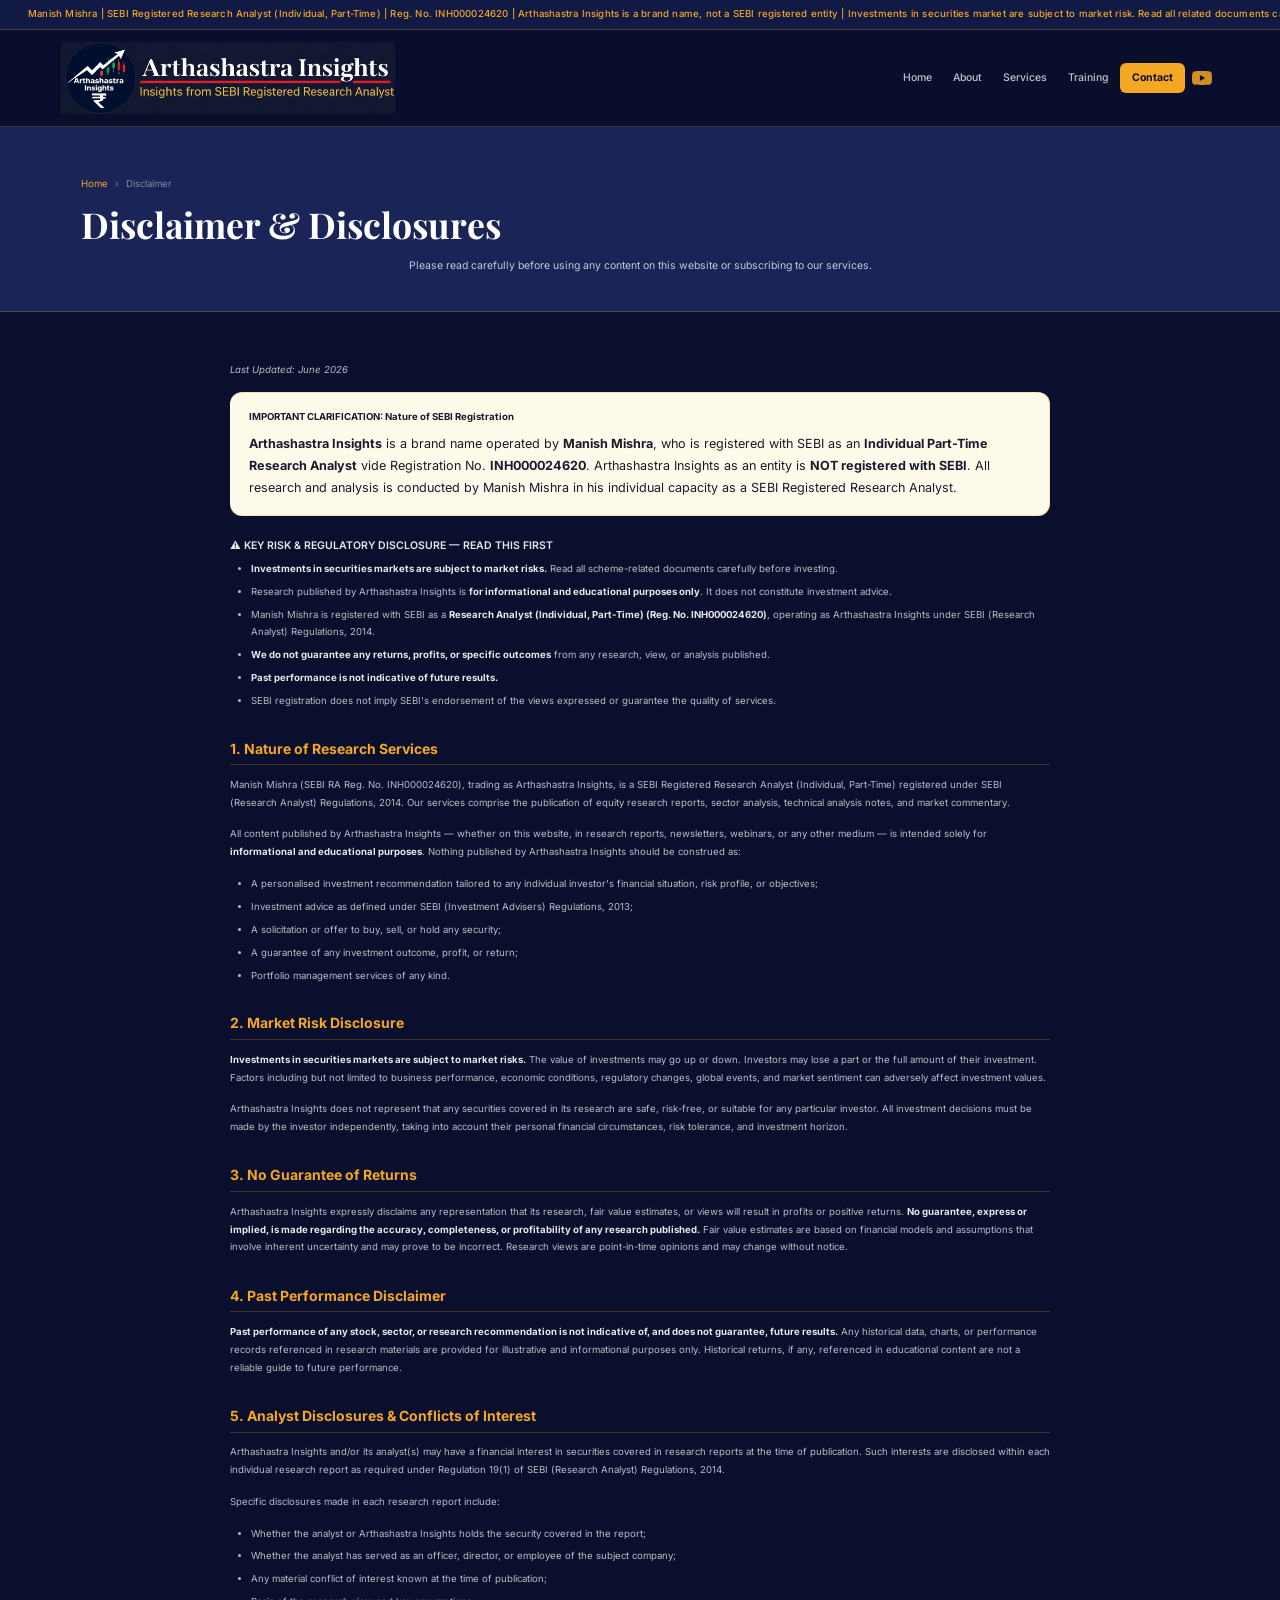
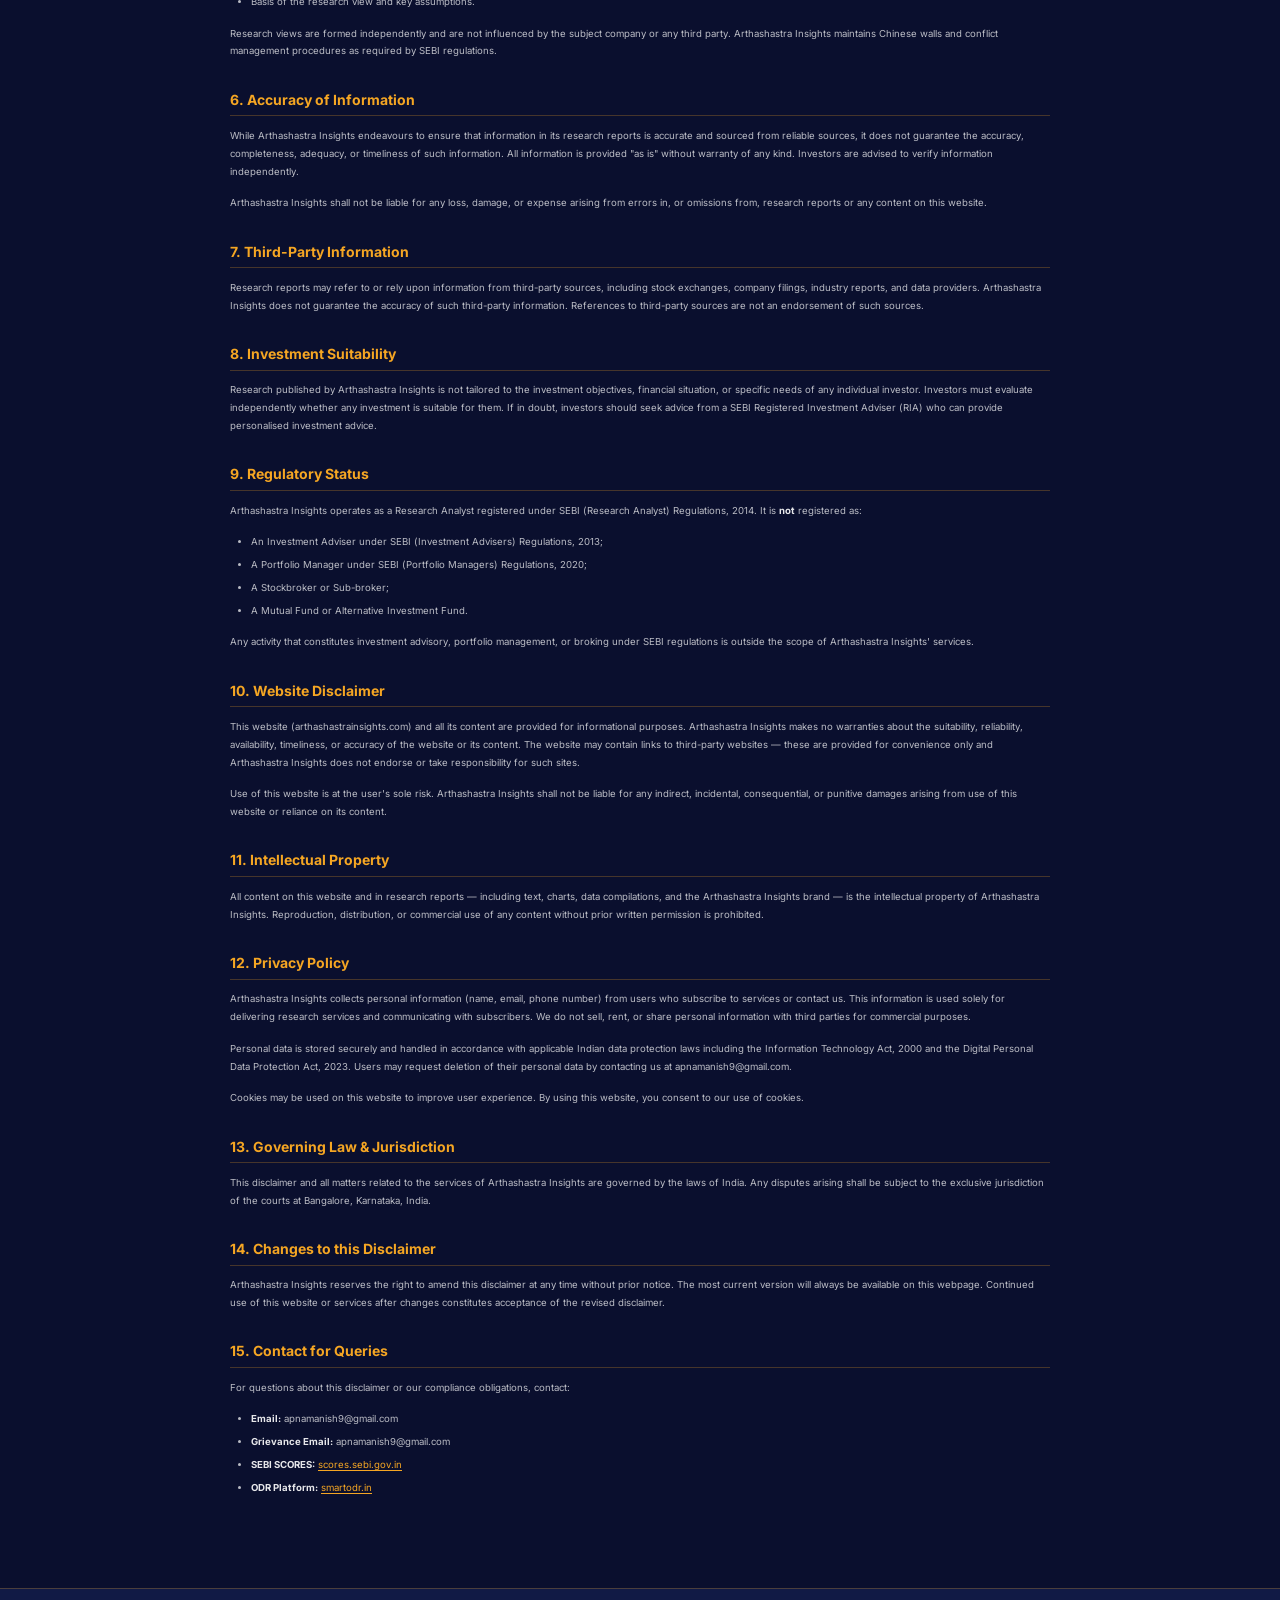
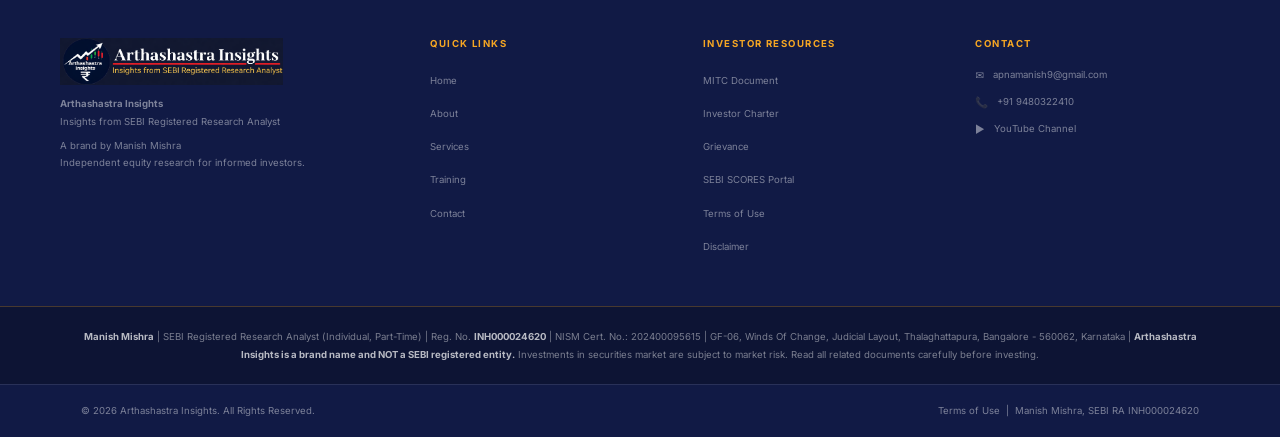
==== commit 520f92f6: "Phase 1: Photo, broken links, dark theme, compliance updates - Add Manish Mishra headshot; replace A" ====
--- a/disclaimer.html
+++ b/disclaimer.html
@@ -5,8 +5,14 @@
   <meta name="viewport" content="width=device-width, initial-scale=1.0">
   <meta name="author" content="Manish Mishra">
   <meta name="description" content="Full disclaimer, disclosures, and privacy policy of Arthashastra Insights — SEBI Registered Research Analyst. Reg. No. INH000024620.">
+  <meta property="og:title" content="Disclaimer &amp; Disclosures | Arthashastra Insights">
+  <meta property="og:description" content="Full disclaimer and disclosures for Arthashastra Insights — SEBI RA Manish Mishra (INH000024620).">
+  <meta property="og:type" content="website">
+  <meta property="og:url" content="https://www.arthashastrainsights.com/disclaimer.html">
+  <meta property="og:image" content="https://www.arthashastrainsights.com/assets/images/Arthashastrainsights_logo1.png">
   <title>Disclaimer | Arthashastra Insights</title>
   <link rel="canonical" href="https://www.arthashastrainsights.com/disclaimer.html">
+  <link rel="icon" type="image/png" href="assets/images/Arthashastrainsights_logo1.png">
   <link rel="stylesheet" href="assets/css/style.css">
   <link rel="preconnect" href="https://fonts.googleapis.com">
   <link rel="preconnect" href="https://fonts.gstatic.com" crossorigin>
@@ -14,35 +20,40 @@
 </head>
 <body>
 
-  <header class="site-header" role="banner">
-    <div class="container header-inner">
-      <a href="index.html" class="logo" aria-label="Arthashastra Insights Home">
-        <img src="assets/images/Arthashastrainsights_logo.png" alt="Arthashastra Insights Logo" width="42" height="42">
-        <div class="logo-text">
-          <span class="logo-name">Arthashastra Insights</span>
-          <span class="logo-tagline">Insights from SEBI Registered Research Analyst</span>
-        </div>
-      </a>
-      <nav class="main-nav" role="navigation" aria-label="Main Navigation">
-        <a href="index.html">Home</a>
-        <a href="about.html">About</a>
-        <a href="services.html">Services</a>
-        <a href="stock-picks.html">Research</a>
-        <a href="disclaimer.html" class="active">Disclaimer</a>
-        <a href="contact.html" class="nav-cta">Contact Us</a>
-        <a href="https://www.youtube.com/@Arthashastrainsights" target="_blank" rel="noopener noreferrer" class="nav-youtube" title="Watch on YouTube" aria-label="Watch on YouTube" style="padding:0.375rem 0.5rem;display:flex;align-items:center;line-height:1;"><svg xmlns="http://www.w3.org/2000/svg" viewBox="0 0 24 24" width="18" height="18" fill="#f5a623" style="display:block;"><path d="M23.498 6.186a3.016 3.016 0 0 0-2.122-2.136C19.505 3.545 12 3.545 12 3.545s-7.505 0-9.377.505A3.017 3.017 0 0 0 .502 6.186C0 8.07 0 12 0 12s0 3.93.502 5.814a3.016 3.016 0 0 0 2.122 2.136c1.871.505 9.376.505 9.376.505s7.505 0 9.377-.505a3.015 3.015 0 0 0 2.122-2.136C24 15.93 24 12 24 12s0-3.93-.502-5.814zM9.545 15.568V8.432L15.818 12l-6.273 3.568z"/></svg></a>
-      </nav>
-      <button class="hamburger" aria-label="Toggle navigation" aria-expanded="false">
-        <span></span><span></span><span></span>
-      </button>
-    </div>
-  </header>
-
+  <!-- ══════════════════════════════════════
+       COMPLIANCE TICKER
+  ══════════════════════════════════════ -->
   <div class="compliance-ticker" role="marquee" aria-label="Compliance information">
     <div class="ticker-track">
       <span class="ticker-item">Manish Mishra | SEBI Registered Research Analyst (Individual, Part-Time) | Reg. No. INH000024620 | Arthashastra Insights is a brand name, not a SEBI registered entity | Investments in securities market are subject to market risk. Read all related documents carefully before investing. | Registration granted by SEBI and certification from NISM in no way guarantee performance or assurance of returns | Past performance is not indicative of future results | NISM Certificate No.: 202400095615 |</span>
     </div>
   </div>
+
+  <!-- ══════════════════════════════════════
+       STICKY NAVBAR
+  ══════════════════════════════════════ -->
+  <header class="site-header" id="navbar">
+    <nav class="navbar">
+      <a href="index.html" class="navbar-brand">
+        <img src="assets/images/Arthashastrainsights_logo1.png" alt="Arthashastra Insights Logo" class="nav-logo">
+      </a>
+      <button class="hamburger" id="hamburger" aria-label="Toggle navigation">
+        <span></span><span></span><span></span>
+      </button>
+      <ul class="nav-links" id="nav-links">
+        <li><a href="index.html" class="nav-link">Home</a></li>
+        <li><a href="index.html#about" class="nav-link">About</a></li>
+        <li><a href="index.html#services" class="nav-link">Services</a></li>
+        <li><a href="index.html#training" class="nav-link">Training</a></li>
+        <li><a href="index.html#contact" class="nav-link contact-btn">Contact</a></li>
+        <li>
+          <a href="https://www.youtube.com/@Arthashastrainsights" target="_blank" rel="noopener noreferrer" class="nav-yt" aria-label="YouTube Channel">
+            <svg width="20" height="20" viewBox="0 0 24 24" fill="#f5a623"><path d="M23.498 6.186a3.016 3.016 0 0 0-2.122-2.136C19.505 3.545 12 3.545 12 3.545s-7.505 0-9.377.505A3.017 3.017 0 0 0 .502 6.186C0 8.07 0 12 0 12s0 3.93.502 5.814a3.016 3.016 0 0 0 2.122 2.136c1.871.505 9.376.505 9.376.505s7.505 0 9.377-.505a3.015 3.015 0 0 0 2.122-2.136C24 15.93 24 12 24 12s0-3.93-.502-5.814zM9.545 15.568V8.432L15.818 12l-6.273 3.568z"/></svg>
+          </a>
+        </li>
+      </ul>
+    </nav>
+  </header>
 
   <main class="page-offset">
 
@@ -62,7 +73,7 @@
       <div class="container">
         <div class="legal-content">
 
-          <p class="legal-date">Last Updated: April 2025</p>
+          <p class="legal-date">Last Updated: June 2026</p>
 
           <!-- Important Clarification Box -->
           <div class="info-box mb-4" style="border-left:4px solid var(--accent);background:#fffbeb;">
@@ -172,80 +183,75 @@
   </main>
 
   <footer class="site-footer" role="contentinfo">
-    <div class="footer-compliance">
-      <div class="container">
-        <div class="footer-compliance-inner">
-          <div class="compliance-badge">⚠ SEBI DISCLOSURE</div>
-          <p class="compliance-text">
-            <strong>Manish Mishra</strong>, SEBI Registered Research Analyst (Part-Time), <strong>Reg. No. INH000024620</strong>, operating under the brand name <strong>Arthashastra Insights</strong>. Arthashastra Insights is not a SEBI registered entity. Registration is held by Manish Mishra as an individual. Investments in securities are subject to market risks. Read all related documents carefully before investing. Past performance is not indicative of future results.
-          </p>
-        </div>
-      </div>
-    </div>
     <div class="footer-main">
       <div class="container footer-grid">
         <div class="footer-brand">
-          <a href="index.html" class="logo">
-            <img src="assets/images/Arthashastrainsights_logo.png" alt="Arthashastra Insights" width="40" height="40">
-            <div class="logo-text">
-              <span class="logo-name">Arthashastra Insights</span>
-              <span class="logo-tagline">Insights from SEBI Registered Research Analyst</span>
-            </div>
+          <a href="index.html">
+            <img src="assets/images/Arthashastrainsights_logo1.png" alt="Arthashastra Insights" class="footer-logo">
           </a>
-          <p>Independent equity research. Informational purposes only.</p>
-          <div class="footer-reg">
-            <p><strong>Analyst:</strong> Manish Mishra</p>
-            <p><strong>SEBI Reg. No.:</strong> INH000024620</p>
-            <p><strong>NISM Cert. No.:</strong> 202400095615</p>
-            <p><strong>Investments subject to market risk.</strong></p>
-          </div>
+          <p class="footer-brand-name">Arthashastra Insights</p>
+          <p class="footer-brand-tagline">Insights from SEBI Registered Research Analyst</p>
+          <p class="footer-brand-sub">A brand by Manish Mishra</p>
+          <p class="footer-brand-sub">Independent equity research for informed investors.</p>
         </div>
         <div class="footer-col">
-          <h5>Company</h5>
+          <h5>Quick Links</h5>
           <ul>
             <li><a href="index.html">Home</a></li>
-            <li><a href="about.html">About</a></li>
-            <li><a href="services.html">Services</a></li>
-            <li><a href="stock-picks.html">Research</a></li>
-            <li><a href="contact.html">Contact</a></li>
+            <li><a href="index.html#about">About</a></li>
+            <li><a href="index.html#services">Services</a></li>
+            <li><a href="index.html#training">Training</a></li>
+            <li><a href="index.html#contact">Contact</a></li>
           </ul>
         </div>
         <div class="footer-col">
-          <h5>Legal</h5>
-          <ul>
+          <h5>Investor Resources</h5>
+          <ul>
+            <li><a href="assets/MITC.pdf" target="_blank" rel="noopener noreferrer">MITC Document</a></li>
+            <li><a href="assets/RA-Investor-Charter.pdf" target="_blank" rel="noopener noreferrer">Investor Charter</a></li>
+            <li><a href="grievance-redressal.html">Grievance</a></li>
+            <li><a href="https://scores.sebi.gov.in" target="_blank" rel="noopener noreferrer">SEBI SCORES Portal</a></li>
+            <li><a href="terms-of-use.html">Terms of Use</a></li>
             <li><a href="disclaimer.html">Disclaimer</a></li>
-            <li><a href="terms-of-use.html">Terms of Use</a></li>
-            <li><a href="investor-charter.html">Investor Charter</a></li>
-            <li><a href="grievance-redressal.html">Grievances</a></li>
           </ul>
         </div>
         <div class="footer-col">
           <h5>Contact</h5>
-          <div class="footer-contact-item"><span class="icon">✉</span><span>apnamanish9@gmail.com</span></div>
-          <div class="footer-contact-item"><span class="icon">📞</span><span>+91 9480322410</span></div>
-          <div class="footer-contact-item" style="margin-top:.75rem;">
-            <span class="icon">▶</span>
-            <span><a href="https://www.youtube.com/@Arthashastrainsights" target="_blank" rel="noopener noreferrer" style="color:var(--accent-light);">YouTube Channel</a></span>
-          </div>
-          <div class="footer-contact-item"><span class="icon">📍</span><span>Bangalore, Karnataka, India</span></div>
-        </div>
-      </div>
-    </div>
-    <div class="footer-sebi-bar">
+          <div class="contact-line">
+            <span>✉</span>
+            <span><a href="mailto:apnamanish9@gmail.com">apnamanish9@gmail.com</a></span>
+          </div>
+          <div class="contact-line">
+            <span>📞</span>
+            <span><a href="tel:+919480322410">+91 9480322410</a></span>
+          </div>
+          <div class="contact-line">
+            <span>▶</span>
+            <span><a href="https://www.youtube.com/@Arthashastrainsights" target="_blank" rel="noopener noreferrer">YouTube Channel</a></span>
+          </div>
+        </div>
+      </div>
+    </div>
+    <div class="footer-sebi">
       <div class="container">
-        <p><strong>⚠ Investments are subject to market risk. Past performance is not indicative of future results.</strong> Manish Mishra is a SEBI Registered Research Analyst (Part-Time), Reg. No. INH000024620, operating under the brand name Arthashastra Insights. Arthashastra Insights is not a SEBI registered entity. Research reports are not personalised investment recommendations. Investors are advised to conduct independent due diligence and consult a SEBI Registered Investment Adviser (RIA) before investing. For grievances, contact SEBI SCORES at <a href="https://scores.sebi.gov.in" target="_blank" rel="noopener noreferrer" style="color:rgba(255,180,180,0.8);">scores.sebi.gov.in</a>.</p>
+        <p>
+          <strong>Manish Mishra</strong> | SEBI Registered Research Analyst (Individual, Part-Time) |
+          Reg. No. <strong>INH000024620</strong> | NISM Cert. No.: 202400095615 |
+          GF-06, Winds Of Change, Judicial Layout, Thalaghattapura, Bangalore - 560062, Karnataka |
+          <strong>Arthashastra Insights is a brand name and NOT a SEBI registered entity.</strong>
+          Investments in securities market are subject to market risk. Read all related documents carefully before investing.
+        </p>
       </div>
     </div>
     <div class="footer-bottom">
       <div class="container footer-bottom-inner">
-        <p>&copy; 2025 Arthashastra Insights. All Rights Reserved.</p>
-        <p><a href="terms-of-use.html">Terms</a> &nbsp;|&nbsp; <a href="disclaimer.html">Disclaimer</a> &nbsp;|&nbsp; <a href="sitemap.xml">Sitemap</a></p>
+        <p>&copy; 2026 Arthashastra Insights. All Rights Reserved.</p>
+        <p><a href="terms-of-use.html" style="color:var(--text-muted);transition:var(--transition);" onmouseover="this.style.color='var(--gold)'" onmouseout="this.style.color='var(--text-muted)'">Terms of Use</a> &nbsp;|&nbsp; Manish Mishra, SEBI RA INH000024620</p>
       </div>
     </div>
   </footer>
 
-  <button id="backToTop" style="position:fixed;bottom:1.5rem;right:1.5rem;width:44px;height:44px;background:var(--accent);color:var(--primary);border-radius:50%;font-size:1.125rem;box-shadow:var(--shadow-md);opacity:0;pointer-events:none;transition:var(--transition);z-index:900;" aria-label="Back to top">↑</button>
-  <style>#backToTop.visible{opacity:1;pointer-events:auto;}</style>
+  <button id="backToTop" aria-label="Back to top" title="Back to top">↑</button>
   <script src="assets/js/main.js" defer></script>
 </body>
 </html>
--- a/assets/css/style.css
+++ b/assets/css/style.css
@@ -2,8 +2,6 @@
    Arthashastra Insights — Single Page Stylesheet
    Manish Mishra | SEBI RA INH000024620
    ============================================================ */
-
-@import url('https://fonts.googleapis.com/css2?family=Playfair+Display:wght@400;600;700&family=Inter:wght@300;400;500;600;700&display=swap');
 
 /* ── Variables ── */
 :root {
@@ -40,9 +38,9 @@
 }
 
 /* ── Reset ── */
-*,*::before,*::after{box-sizing:border-box;margin:0;padding:0}
-html{scroll-behavior:smooth;font-size:14px;-webkit-text-size-adjust:100%}
-body{font-family:var(--font-sans);background:var(--navy);color:var(--white);font-size:14px;line-height:1.75;overflow-x:hidden}
+*,*::before,*::after{box-sizing:border-box;margin:0;padding:0;-webkit-text-size-adjust:100%;text-size-adjust:100%}
+html{scroll-behavior:smooth;font-size:14px;-webkit-text-size-adjust:100%;overflow-x:hidden}
+body{font-family:var(--font-sans);background:var(--navy);color:var(--white);font-size:14px;line-height:1.75;overflow-x:hidden;width:100%;max-width:100vw}
 img{max-width:100%;height:auto;display:block}
 a{color:inherit;text-decoration:none}
 ul,ol{list-style:none}
@@ -108,6 +106,8 @@
 .btn-lg{padding:.875rem 2rem;font-size:0.75rem}
 .btn-sm{padding:.5rem 1.125rem;font-size:0.6875rem}
 .btn-danger{background:var(--danger);color:#fff;border-color:var(--danger)}
+.btn-primary{background:var(--gold);color:#fff;border-color:var(--gold)}
+.btn-primary:hover{background:var(--gold-light);border-color:var(--gold-light)}
 
 /* ═════════════════════════════════════════
    COMPLIANCE TICKER
@@ -152,8 +152,9 @@
   justify-content:space-between;height:100%;
   padding-left:0;padding-right:0
 }
-.navbar{display:flex;align-items:center;justify-content:space-between;max-width:1200px;margin:0 auto;padding:0 1.5rem;height:100%}
-.navbar-brand{display:flex;align-items:center;gap:14px;text-decoration:none;flex-shrink:0}
+.site-header,header,nav{width:100%;max-width:100%}
+.navbar{display:flex;align-items:center;justify-content:space-between;max-width:1200px;margin:0 auto;padding:0 1.5rem;height:100%;width:100%}
+.navbar-brand{display:flex;align-items:center;gap:10px;text-decoration:none;flex-shrink:0;max-width:65%;overflow:hidden}
 .nav-logo{height:72px;width:auto;object-fit:contain;flex-shrink:0}
 .brand-text{display:flex;flex-direction:column}
 .brand-name{font-size:28px;font-weight:700;color:#ffffff;line-height:1.2;font-family:'Playfair Display',serif}
@@ -257,6 +258,16 @@
   font-size:0.6875rem;color:var(--text-muted);font-weight:500;
   flex-shrink:0
 }
+.analyst-photo{
+  width:220px;height:220px;border-radius:50%;
+  border:3px solid var(--gold);
+  object-fit:cover;object-position:center 15%;
+  box-shadow:0 0 0 6px rgba(245,166,35,0.15);
+  flex-shrink:0;display:block
+}
+@media(max-width:768px){
+  .analyst-photo{width:160px;height:160px;margin:0 auto 1.5rem}
+}
 .about-name{
   font-size:clamp(1.25rem,2.75vw,1.75rem);margin-bottom:.375rem
 }
@@ -603,8 +614,8 @@
 /* ═════════════════════════════════════════
    WHY CHOOSE US
 ═════════════════════════════════════════ */
-.why-choose-us{background:#F8F7F4;padding:100px 0}
-.why-section-title{color:#111827;font-size:1.95rem;letter-spacing:0.5px}
+.why-choose-us{background:var(--navy);padding:100px 0;border-top:1px solid var(--border-gold)}
+.why-section-title{color:var(--white);font-size:1.95rem;letter-spacing:0.5px}
 .why-title-underline{
   width:60px;height:3px;background:#f5a623;
   margin:12px auto 8px;border-radius:2px
@@ -616,45 +627,42 @@
 }
 .why-item{
   text-align:center;cursor:default;
-  background:#ffffff;padding:40px 28px;
+  background:rgba(255,255,255,.04);padding:40px 28px;
   border-radius:12px;border-top:4px solid transparent;
-  box-shadow:0 2px 12px rgba(0,0,0,0.08);
+  border:1px solid var(--border-light);border-top-width:4px;
+  box-shadow:0 2px 12px rgba(0,0,0,0.25);
   transition:all 0.3s ease
 }
 .why-item:hover{
-  box-shadow:0 8px 32px rgba(0,0,0,0.14);
-  transform:translateY(-4px)
+  box-shadow:0 8px 32px rgba(0,0,0,0.4);
+  transform:translateY(-4px);border-color:var(--border-gold)
 }
 .why-icon-wrap{
   width:72px;height:72px;border-radius:16px;
   display:flex;align-items:center;justify-content:center;
   margin:0 auto;transition:all 0.3s ease
 }
-.why-icon-credibility{background:rgba(37,99,235,0.1)}
-.why-icon-expertise{background:rgba(5,150,105,0.1)}
-.why-icon-process{background:rgba(217,119,6,0.1)}
-.why-icon-trust{background:rgba(124,58,237,0.1)}
+.why-icon-credibility{background:rgba(37,99,235,0.15)}
+.why-icon-expertise{background:rgba(5,150,105,0.15)}
+.why-icon-process{background:rgba(217,119,6,0.15)}
+.why-icon-trust{background:rgba(124,58,237,0.15)}
 .why-item-credibility{border-top-color:#2563EB}
-.why-item-credibility:hover{background:linear-gradient(160deg,#fff 70%,rgba(37,99,235,0.04))}
-.why-item-credibility:hover .why-icon-wrap{background:rgba(37,99,235,0.18);transform:scale(1.08)}
+.why-item-credibility:hover .why-icon-wrap{background:rgba(37,99,235,0.28);transform:scale(1.08)}
 .why-item-expertise{border-top-color:#059669}
-.why-item-expertise:hover{background:linear-gradient(160deg,#fff 70%,rgba(5,150,105,0.04))}
-.why-item-expertise:hover .why-icon-wrap{background:rgba(5,150,105,0.18);transform:scale(1.08)}
+.why-item-expertise:hover .why-icon-wrap{background:rgba(5,150,105,0.28);transform:scale(1.08)}
 .why-item-process{border-top-color:#D97706}
-.why-item-process:hover{background:linear-gradient(160deg,#fff 70%,rgba(217,119,6,0.04))}
-.why-item-process:hover .why-icon-wrap{background:rgba(217,119,6,0.18);transform:scale(1.08)}
+.why-item-process:hover .why-icon-wrap{background:rgba(217,119,6,0.28);transform:scale(1.08)}
 .why-item-trust{border-top-color:#7C3AED}
-.why-item-trust:hover{background:linear-gradient(160deg,#fff 70%,rgba(124,58,237,0.04))}
-.why-item-trust:hover .why-icon-wrap{background:rgba(124,58,237,0.18);transform:scale(1.08)}
-.why-item:hover .why-text{color:#030712}
+.why-item-trust:hover .why-icon-wrap{background:rgba(124,58,237,0.28);transform:scale(1.08)}
+.why-item:hover .why-text{color:var(--white)}
 .why-title{
   font-size:10px;letter-spacing:2.5px;
-  color:#9CA3AF;text-transform:uppercase;
+  color:rgba(255,255,255,.45);text-transform:uppercase;
   margin-top:18px;font-family:var(--font-sans);font-weight:600
 }
 .why-text{
   font-size:0.8125rem;font-weight:600;
-  color:#111827;margin-top:8px;line-height:1.4
+  color:rgba(255,255,255,.85);margin-top:8px;line-height:1.4
 }
 
 /* ═════════════════════════════════════════
@@ -894,3 +902,98 @@
   text-transform:uppercase;color:#fca5a5;margin-bottom:.5rem
 }
 .risk-box p{font-size:0.6875rem;color:rgba(255,200,200,.8);line-height:1.75;margin:0}
+
+/* ═════════════════════════════════════════
+   MOBILE RESPONSIVENESS FIXES
+═════════════════════════════════════════ */
+
+/* Issues 3+4 — Navbar mobile */
+@media(max-width:768px){
+  .nav-logo{height:50px !important;width:auto}
+  .brand-name,.logo-name{font-size:16px !important;white-space:nowrap;overflow:hidden;text-overflow:ellipsis}
+  .brand-tagline,.logo-tagline{font-size:9px !important;white-space:nowrap}
+  .nav-links{display:none;position:fixed;top:0;left:0;width:100vw;height:100vh;background:#0a0f2e;flex-direction:column;align-items:center;justify-content:center;gap:24px;z-index:9998;list-style:none;padding:0;margin:0}
+  .nav-links.active{display:flex}
+  .nav-links a{font-size:18px !important;color:white;text-decoration:none;padding:8px 0}
+  .hamburger{display:flex !important;flex-direction:column;gap:5px;cursor:pointer;z-index:9999;background:none;border:none;padding:4px}
+  .hamburger span{display:block;width:24px;height:2px;background:white;border-radius:2px;transition:all 0.3s}
+}
+@media(min-width:769px){
+  .hamburger{display:none !important}
+  .nav-links{display:flex !important}
+}
+
+/* Issue 5 — Hero mobile */
+@media(max-width:768px){
+  .hero,#home{min-height:100svh;padding:80px 16px 40px}
+  .hero h1,.hero-title{font-size:clamp(1.6rem,6vw,2.5rem) !important;line-height:1.3}
+  .hero p,.hero-subtitle{font-size:0.95rem !important;line-height:1.7}
+  .cta-buttons{flex-direction:column;gap:12px;align-items:center}
+  .cta-buttons a,.cta-buttons button{width:100%;max-width:280px;text-align:center}
+  .slide-quote{bottom:70px;padding:10px 16px;font-size:0.85rem !important}
+}
+
+/* Issue 6 — Sections padding mobile */
+@media(max-width:768px){
+  section{padding:50px 16px !important}
+  .container{padding:0 16px !important;width:100%;max-width:100%}
+  h2{font-size:clamp(1.4rem,5vw,2rem) !important}
+  h3{font-size:clamp(1.1rem,4vw,1.5rem) !important}
+}
+
+/* Issue 7 — Cards mobile */
+@media(max-width:768px){
+  .services-grid,.courses-grid,.vm-grid,.why-grid{grid-template-columns:1fr !important;gap:20px !important}
+  .service-card,.course-card{min-height:auto !important;padding:24px 16px !important}
+  .why-item{padding:28px 20px !important}
+}
+
+/* Issue 8 — Tables mobile */
+@media(max-width:768px){
+  .grievance-table-section .table-wrap{overflow-x:auto !important;-webkit-overflow-scrolling:touch}
+  .grievance-table-section table{min-width:500px}
+  .grievance-table-section th,.grievance-table-section td{font-size:11px !important;padding:8px 6px !important}
+}
+
+/* Issue 9 — Footer mobile */
+@media(max-width:768px){
+  footer .footer-grid,footer .footer-columns{grid-template-columns:1fr !important;gap:32px !important}
+  footer{padding:40px 16px 20px !important}
+  .footer-disclosure{font-size:0.75rem !important;line-height:1.6}
+}
+
+/* Issue 10 — WhatsApp and back to top mobile */
+@media(max-width:768px){
+  .whatsapp-float{bottom:16px !important;right:16px !important;width:50px !important;height:50px !important}
+  .back-to-top{bottom:76px !important;right:16px !important;width:40px !important;height:40px !important}
+}
+
+/* Issue 11 — Compliance ticker mobile */
+@media(max-width:768px){
+  .ticker-wrap,.compliance-ticker{font-size:0.75rem !important;padding:6px 0 !important}
+}
+
+/* Issue 12 — TradingView mobile */
+@media(max-width:768px){
+  .tradingview-widget-container{width:100% !important;overflow:hidden}
+}
+
+/* Issue 13 — Contact form mobile */
+@media(max-width:768px){
+  .contact-grid,.contact-layout{grid-template-columns:1fr !important}
+  .form-input,.form-select,.form-textarea{width:100% !important;font-size:16px !important}
+}
+
+/* Issue 14 — About section mobile */
+@media(max-width:768px){
+  .about-grid,.about-layout{grid-template-columns:1fr !important;text-align:center}
+  .about-photo,.photo-placeholder{margin:0 auto 24px !important}
+  .credentials-grid{grid-template-columns:repeat(2,1fr) !important}
+}
+
+/* Issue 15 — Terms of use mobile */
+@media(max-width:768px){
+  .terms-block{padding:16px 0 !important}
+  .terms-block h3{font-size:0.95rem !important}
+  .terms-block p,.terms-block li{font-size:0.85rem !important}
+}
